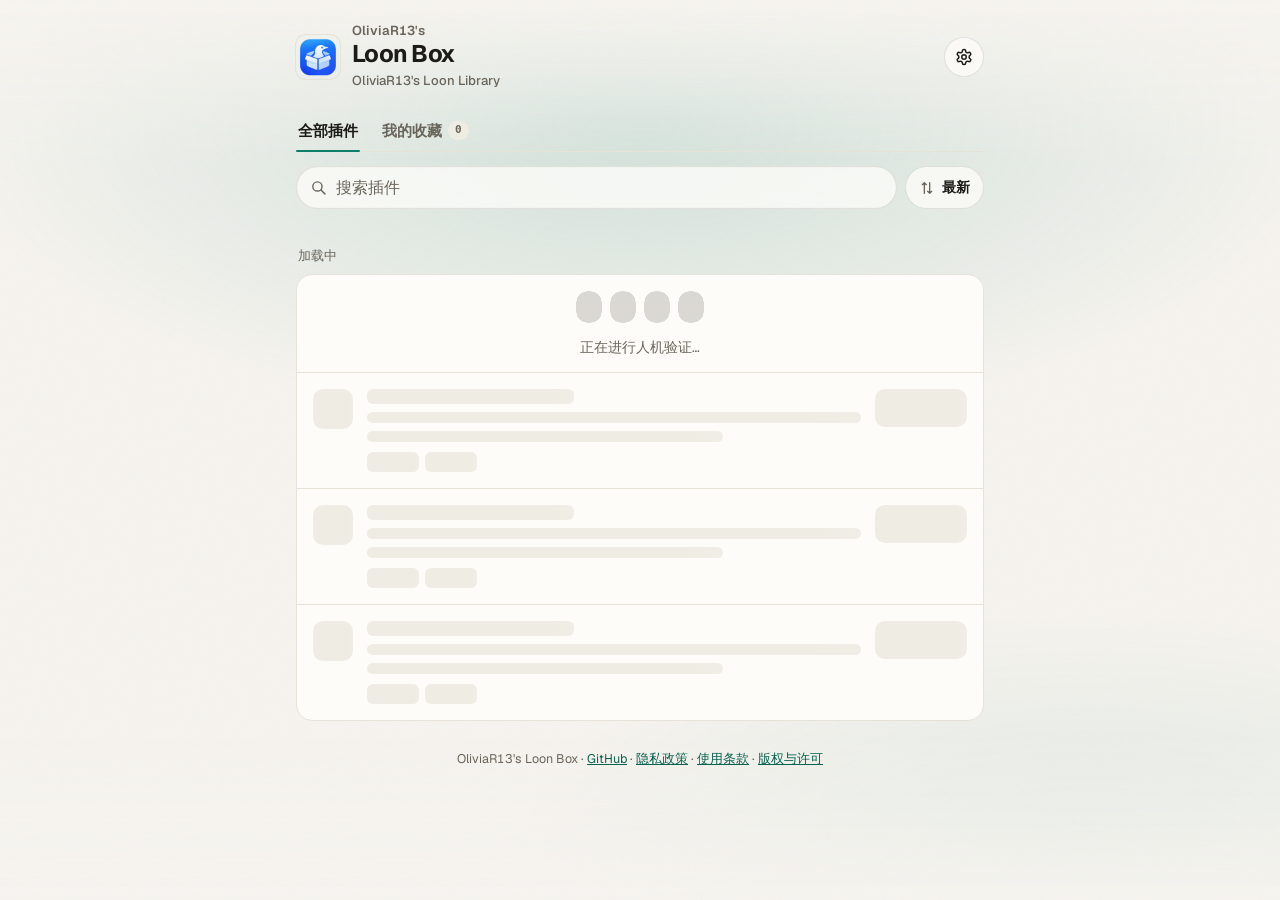
==== box/index.html @ 6369cc08 "Tidy small-print wording under the login rows and in the privacy note" ====
<!doctype html>
<html lang="zh-CN">
<head>
  <meta charset="utf-8">
  <meta name="viewport" content="width=device-width,initial-scale=1,viewport-fit=cover">
  <meta name="color-scheme" content="light dark">
  <meta name="theme-color" content="#f6f7f6" media="(prefers-color-scheme: light)">
  <meta name="theme-color" content="#0f1110" media="(prefers-color-scheme: dark)">
  <meta name="description" content="OliviaR13's Loon Box：浏览、搜索 Loon 插件，并一键安装到 Loon。">
  <link rel="icon" href="./icon.png" type="image/png">
  <link rel="apple-touch-icon" sizes="180x180" href="./apple-touch-icon.png?v=2">
  <meta property="og:type" content="website">
  <meta property="og:title" content="OliviaR13's Loon Box">
  <meta property="og:description" content="浏览、搜索 Loon 插件，并一键安装到 Loon。">
  <title>OliviaR13's Loon Box</title>
  <script>(function(d){var s={};try{s=JSON.parse(localStorage.getItem("myloon_box_settings")||"{}")}catch(e){}
    if(s.theme==="light"||s.theme==="dark")d.dataset.theme=s.theme;
    try{if(s.reduceMotion===true||matchMedia("(prefers-reduced-motion: reduce)").matches)d.setAttribute("data-reduce-motion","")}catch(e){}
    /* 启动页开关只存在本机 localStorage（myloon_box_splash，不在 settings 里，也就不会同步到云端）；没存过 = 开。
       data-splash：on = 正在显示，leaving = 正在退场，done = 已经没了，off = 用户关掉了。没有 JS 时这个属性不存在，启动页也就不会出现 */
    var sp="on";try{if(localStorage.getItem("myloon_box_splash")==="off")sp="off"}catch(e){}d.setAttribute("data-splash",sp)})(document.documentElement)</script>
  <link rel="preload" href="/fonts/Geist-Variable.woff2" as="font" type="font/woff2" crossorigin>
  <link rel="stylesheet" href="./styles/base.css">
  <link rel="stylesheet" href="./styles/toolbar.css">
  <link rel="stylesheet" href="./styles/cards.css">
  <link rel="stylesheet" href="./styles/toast-pull.css">
  <link rel="stylesheet" href="./styles/sheet-settings.css">
  <link rel="stylesheet" href="./styles/detail.css">
  <link rel="stylesheet" href="./styles/tour-splash.css">
  <!-- 不需要人机验证：把 box/js/config.js 里 CONFIG.turnstile.siteKey 设为空字符串，并删除下面这行 -->
  <link rel="preconnect" href="https://challenges.cloudflare.com" crossorigin>
  <script src="https://challenges.cloudflare.com/turnstile/v0/api.js?render=explicit" async defer></script>
</head>
<body>
  <!-- 启动页（Android 风格）：盖住整个页面，清单加载好后退场。样式见 styles/tour-splash.css，控制见 js/tour-splash.js。
       只在 <html data-splash="on"> 时显示；设置里可以关闭（只存本机）。 -->
  <div class="splash" id="splash" role="status" aria-label="正在加载">
    <div class="splash-core">
      <img class="splash-logo" src="./icon.png" alt="" width="88" height="88">
      <p class="splash-text"><span>欢迎来到</span><b>OliviaR13’s Loon Box</b></p>
      <svg class="splash-spin" viewBox="0 0 50 50" width="28" height="28" aria-hidden="true"><circle cx="25" cy="25" r="20" fill="none" stroke-width="4.5" stroke-linecap="round"/></svg>
    </div>
  </div>
  <a class="skip" href="#results">跳到插件列表</a>
  <main class="shell">
    <header class="head">
      <img class="logo" src="./icon.png" alt="" width="44" height="44">
      <div class="head-text">
        <h1><span class="h1-eyebrow">OliviaR13's</span> Loon Box</h1>
        <p>OliviaR13's Loon Library</p>
      </div>
      <button class="btn btn-ghost" id="refreshBtn" type="button" disabled aria-label="刷新清单">刷新</button>
      <button class="head-acct" id="headAcct" type="button" hidden aria-label="账号">
        <img id="headAvatar" alt="" width="32" height="32" referrerpolicy="no-referrer" hidden>
        <span class="head-letter" id="headLetter" hidden></span>
      </button>
      <button class="btn btn-ghost btn-icon" id="settingsBtn" type="button" aria-label="设置" aria-haspopup="dialog">
        <svg width="18" height="18" viewBox="0 0 24 24" fill="none" stroke="currentColor" stroke-width="2" stroke-linecap="round" stroke-linejoin="round" aria-hidden="true"><path d="M12.22 2h-.44a2 2 0 0 0-2 2v.18a2 2 0 0 1-1 1.73l-.43.25a2 2 0 0 1-2 0l-.15-.08a2 2 0 0 0-2.73.73l-.22.38a2 2 0 0 0 .73 2.73l.15.1a2 2 0 0 1 1 1.72v.51a2 2 0 0 1-1 1.74l-.15.09a2 2 0 0 0-.73 2.73l.22.38a2 2 0 0 0 2.73.73l.15-.08a2 2 0 0 1 2 0l.43.25a2 2 0 0 1 1 1.73V20a2 2 0 0 0 2 2h.44a2 2 0 0 0 2-2v-.18a2 2 0 0 1 1-1.73l.43-.25a2 2 0 0 1 2 0l.15.08a2 2 0 0 0 2.73-.73l.22-.39a2 2 0 0 0-.73-2.73l-.15-.08a2 2 0 0 1-1-1.74v-.5a2 2 0 0 1 1-1.74l.15-.09a2 2 0 0 0 .73-2.73l-.22-.38a2 2 0 0 0-2.73-.73l-.15.08a2 2 0 0 1-2 0l-.43-.25a2 2 0 0 1-1-1.73V4a2 2 0 0 0-2-2z"/><circle cx="12" cy="12" r="3"/></svg>
      </button>
    </header>

    <!-- 吸顶栏：页签、搜索 / 排序、分类筛选一起固定在屏幕顶部，见 styles/toolbar.css 和 js/search-sort.js -->
    <div class="dock" id="dock">
    <!-- 吸顶栏的渐进模糊：8 层叠起来的毛玻璃，每层的蒙版不同，越往下越少、越轻 -->
    <div class="dock-blur" aria-hidden="true"><i></i><i></i><i></i><i></i><i></i><i></i><i></i><i></i></div>
    <div class="tabs" id="tabs" role="group" aria-label="切换视图">
      <button class="tab" type="button" data-view="all" aria-pressed="true">全部插件</button>
      <button class="tab" type="button" data-view="fav" aria-pressed="false">我的收藏<small id="favCount">0</small></button>
    </div>

    <div class="toolbar">
      <div class="search ap" id="searchBox" role="search">
        <svg class="search-lens" width="17" height="17" viewBox="0 0 24 24" fill="none" stroke="currentColor" stroke-width="2" stroke-linecap="round" aria-hidden="true"><circle cx="10.5" cy="10.5" r="6.5"/><path d="M15.5 15.5L21 21"/></svg>
        <div class="search-field" id="searchField">
          <input id="searchInput" type="text" enterkeyhint="search" autocomplete="off" autocapitalize="off" spellcheck="false" placeholder="搜索插件" aria-label="搜索插件">
        </div>
        <button class="search-clear" id="searchClear" type="button" hidden aria-label="清除搜索"><svg width="16" height="16" viewBox="0 0 24 24" fill="none" stroke="currentColor" stroke-width="2.4" stroke-linecap="round" aria-hidden="true"><path d="M6 6l12 12M18 6L6 18"/></svg></button>
        <button class="search-go" id="searchGo" type="button">搜索</button>
      </div>
      <div class="sortwrap" id="sortBox"></div>
    </div>
    <div class="filters" id="filters" role="group" aria-label="按分类筛选"></div>
    </div>

    <p class="meta"><span id="countText">请完成人机验证以加载插件列表</span><span id="updatedText"></span></p>
    <section id="results" class="list" aria-live="polite" aria-busy="false"></section>

    <noscript>
      <p class="notice">插件清单需要 JavaScript。也可以直接打开
        <a href="https://github.com/OliviaR13/MyLoon/tree/main/plugin">GitHub 的 plugin 目录</a>复制 raw 链接到 Loon。</p>
    </noscript>

    <footer class="foot">OliviaR13's Loon Box · <a href="https://github.com/OliviaR13/MyLoon">GitHub</a> · <a href="./privacy.html">隐私政策</a> · <a href="./terms.html">使用条款</a> · <a href="https://github.com/OliviaR13/MyLoon/blob/main/LICENSE">版权与许可</a></footer>
  </main>

  <dialog class="sheet" id="settings" aria-labelledby="settingsTitle">
    <div class="sheet-head">
      <div class="sheet-nav">
        <button class="btn btn-ghost btn-icon" id="settingsClose" type="button" aria-label="返回">
          <svg width="18" height="18" viewBox="0 0 24 24" fill="none" stroke="currentColor" stroke-width="2" stroke-linecap="round" stroke-linejoin="round" aria-hidden="true"><path d="M15 5l-7 7 7 7"/></svg>
        </button>
        <button class="btn btn-ghost btn-icon" id="settingsFull" type="button" aria-label="全屏显示" aria-pressed="false">
          <svg class="ico-expand" width="18" height="18" viewBox="0 0 24 24" fill="none" stroke="currentColor" stroke-width="2" stroke-linecap="round" stroke-linejoin="round" aria-hidden="true"><path d="M14 4h6v6M10 20H4v-6M20 4l-7 7M4 20l7-7"/></svg>
          <svg class="ico-shrink" width="18" height="18" viewBox="0 0 24 24" fill="none" stroke="currentColor" stroke-width="2" stroke-linecap="round" stroke-linejoin="round" aria-hidden="true"><path d="M20 10h-6V4M4 14h6v6M14 10l7-7M3 21l7-7"/></svg>
        </button>
      </div>
      <h2 id="settingsTitle" tabindex="-1" autofocus>设置</h2>
    </div>
    <div class="sheet-body">
      <div class="sheet-cols">
      <h3 class="group-title">账号</h3>
      <div class="group">
        <div class="row" id="loginRow">
          <span class="row-text"><span>GitHub</span><span class="sub" id="loginSub">用 GitHub 账号登录</span></span>
          <a class="btn btn-login" id="loginBtn" href="/api/auth/login"><svg class="b-ico" viewBox="0 0 16 16" width="16" height="16" aria-hidden="true"><path fill="currentColor" d="M8 0C3.58 0 0 3.58 0 8c0 3.54 2.29 6.53 5.47 7.59.4.07.55-.17.55-.38 0-.19-.01-.82-.01-1.49-2.01.37-2.53-.49-2.69-.94-.09-.23-.48-.94-.82-1.13-.28-.15-.68-.52-.01-.53.63-.01 1.08.58 1.23.82.72 1.21 1.87.87 2.33.66.07-.52.28-.87.51-1.07-1.78-.2-3.64-.89-3.64-3.95 0-.87.31-1.59.82-2.15-.08-.2-.36-1.02.08-2.12 0 0 .67-.21 2.2.82.64-.18 1.32-.27 2-.27.68 0 1.36.09 2 .27 1.53-1.04 2.2-.82 2.2-.82.44 1.1.16 1.92.08 2.12.51.56.82 1.27.82 2.15 0 3.07-1.87 3.75-3.65 3.95.29.25.54.73.54 1.48 0 1.07-.01 1.93-.01 2.2 0 .21.15.46.55.38A8.013 8.013 0 0016 8c0-4.42-3.58-8-8-8z"/></svg><span>GitHub 登录</span></a>
        </div>
        <div class="row" id="googleRow">
          <span class="row-text"><span>Google</span><span class="sub" id="googleSub">正在检查是否可用…</span></span>
          <button class="btn btn-login" id="googleBtn" type="button" disabled>
            <svg class="g-logo b-ico" viewBox="0 0 48 48" width="16" height="16" aria-hidden="true"><path fill="#FFC107" d="M43.6 20.5H42V20H24v8h11.3C33.7 32.7 29.3 36 24 36c-6.6 0-12-5.4-12-12s5.4-12 12-12c3.1 0 5.8 1.2 8 3.1l5.7-5.7C34.2 6.1 29.4 4 24 4 12.9 4 4 12.9 4 24s8.9 20 20 20 20-8.9 20-20c0-1.2-.1-2.3-.4-3.5z"/><path fill="#FF3D00" d="M6.3 14.7l6.6 4.8C14.7 16 19 12 24 12c3.1 0 5.8 1.2 8 3.1l5.7-5.7C34.2 6.1 29.4 4 24 4 16.3 4 9.6 8.3 6.3 14.7z"/><path fill="#4CAF50" d="M24 44c5.2 0 10-2 13.6-5.2l-6.3-5.3C29.2 35.1 26.7 36 24 36c-5.3 0-9.7-3.3-11.3-8l-6.5 5C9.5 39.6 16.2 44 24 44z"/><path fill="#1976D2" d="M43.6 20.5H42V20H24v8h11.3c-1.1 3.2-3.5 5.7-6.7 7.1l6.3 5.3C37.4 41.2 44 36 44 24c0-1.2-.1-2.3-.4-3.5z"/></svg>
            <span>Google 登录</span>
          </button>
        </div>
        <div class="row" id="passkeyRow">
          <label class="row-text" for="passkeyName"><span>通行密钥</span><span class="sub" id="passkeySub">正在检查是否可用…</span><input class="passkey-input" id="passkeyName" autocomplete="username webauthn" placeholder="点此选择已保存的通行密钥" aria-label="通行密钥"></label>
          <button class="btn btn-login" id="passkeyBtn" type="button" disabled><svg class="b-ico" viewBox="0 0 24 24" width="16" height="16" fill="none" stroke="currentColor" stroke-width="2" stroke-linecap="round" stroke-linejoin="round" aria-hidden="true"><circle cx="8" cy="15" r="4"/><path d="M10.85 12.15L19 4M18 5l3 3M15 8l2 2"/></svg><span>通行密钥登录</span></button>
        </div>
        <div class="row" id="accountRow" hidden>
          <span class="acct"><img id="acctAvatar" alt="" width="26" height="26" referrerpolicy="no-referrer" hidden><span class="acct-letter" id="acctLetter" hidden></span><span class="acct-id"><span id="acctName"></span><span class="sub" id="acctMeta" hidden></span></span></span>
          <!-- 退出登录的内联确认：第一次点按钮变成「确认退出」、左边展开「取消」，见 js/account.js 与 styles/sheet-settings.css -->
          <span class="confirm" id="logoutConfirm">
            <button class="btn btn-ghost confirm-cancel" id="logoutCancel" type="button" tabindex="-1" aria-hidden="true">取消</button>
            <button class="btn btn-ghost" id="logoutBtn" type="button">退出登录</button>
          </span>
        </div>
      </div>
      <p class="group-foot" id="loginFoot">登录后，收藏和设置可在多台设备间同步。</p>

      <div id="accountManage" hidden>
        <h3 class="group-title">账号管理</h3>
        <div class="group">
          <div class="row">
            <span class="row-text"><span>GitHub</span><span class="sub" id="linkGithubSub">正在读取…</span></span>
            <button class="btn btn-ghost" id="linkGithubBtn" type="button" disabled>绑定</button>
          </div>
          <div class="row">
            <span class="row-text"><span>Google</span><span class="sub" id="linkGoogleSub">正在读取…</span></span>
            <button class="btn btn-ghost" id="linkGoogleBtn" type="button" disabled>绑定</button>
          </div>
          <div id="passkeyList"></div>
          <div class="row">
            <span class="row-text"><span>添加通行密钥</span><span class="sub" id="passkeyAddSub">用这台设备的指纹、面容或锁屏密码登录这个账号</span></span>
            <button class="btn btn-ghost" id="passkeyAdd" type="button">添加</button>
          </div>
        </div>
        <p class="group-foot" id="accountManageFoot">绑定后，可以用其中任意一种方式登录同一个账号，收藏和设置保持不变。已被其他账号绑定的登录方式不会自动合并，转移前会请你确认。至少保留一种登录方式。</p>
      </div>

      <div id="syncSection" hidden>
        <h3 class="group-title">云端同步</h3>
        <div class="group">
          <div class="row" id="syncRow">
            <span class="row-text"><span>自动同步</span><span class="sub" id="syncState">-</span></span>
            <button class="switch" id="syncMasterSwitch" type="button" role="switch" aria-label="自动同步总开关"></button>
          </div>
          <div class="row" id="syncFavsRow">
            <span class="row-text"><span>收藏</span><span class="sub">每个插件单独合并，以最近一次操作为准</span></span>
            <span class="muted" id="syncFavsState">始终同步</span>
          </div>
          <div class="row" id="syncLookRow">
            <span class="row-text"><span>外观</span><span class="sub">主题、减少动画</span></span>
            <button class="switch" id="syncLookSwitch" type="button" role="switch" aria-label="同步外观"></button>
          </div>
          <div class="row" id="syncCardsRow">
            <span class="row-text"><span>插件卡片</span><span class="sub">显示项、紧凑模式、收藏置顶、排序</span></span>
            <button class="switch" id="syncCardsSwitch" type="button" role="switch" aria-label="同步插件卡片设置"></button>
          </div>
          <div class="row" id="syncPanelRow">
            <span class="row-text"><span>设置页偏好</span><span class="sub">默认是否全屏</span></span>
            <button class="switch" id="syncPanelSwitch" type="button" role="switch" aria-label="同步设置页偏好"></button>
          </div>
          <div class="row" id="syncNowRow" hidden>
            <span class="row-text"><span>立即同步</span><span class="sub">合并云端和这台设备的最新改动</span></span>
            <button class="btn btn-ghost" id="syncNowBtn" type="button">同步</button>
          </div>
        </div>
        <p class="group-foot" id="syncFoot"></p>
      </div>

      <h3 class="group-title">外观</h3>
      <div class="group">
        <div class="theme-tiles" role="group" aria-label="主题">
          <button type="button" class="tile" data-theme-opt="system"><span class="tile-prev prev-auto" aria-hidden="true"><i></i><i></i><i></i></span><span class="tile-label">跟随系统</span></button>
          <button type="button" class="tile" data-theme-opt="light"><span class="tile-prev prev-light" aria-hidden="true"><i></i><i></i><i></i></span><span class="tile-label">浅色</span></button>
          <button type="button" class="tile" data-theme-opt="dark"><span class="tile-prev prev-dark" aria-hidden="true"><i></i><i></i><i></i></span><span class="tile-label">深色</span></button>
        </div>
        <p class="tiles-note">「跟随系统」会随设备的深色模式自动切换</p>
        <div class="row"><span class="row-text"><span>设置页默认全屏</span><span class="sub">打开设置页时直接全屏显示</span></span><button class="switch" type="button" role="switch" data-switch="fullDefault" aria-label="设置页默认全屏"></button></div>
        <div class="row" id="fullColsRow" hidden><span class="row-text"><span>全屏布局</span><span class="sub">设置页全屏时的内容排版。仅保存在本设备，不同步到云端</span></span>
          <span class="opt2" id="fullColsOpt" role="group" aria-label="设置页全屏布局" data-mode="1"><button type="button" data-cols-opt="1" aria-pressed="true">单列</button><button type="button" data-cols-opt="2" aria-pressed="false">双列</button></span></div>
        <div class="row"><span class="row-text"><span>启动页</span><span class="sub">打开页面时先显示欢迎画面，加载好后淡出。仅保存在本设备，不同步到云端，下次打开生效</span></span><button class="switch" type="button" role="switch" id="splashSwitch" data-local-switch="splash" aria-label="启动页"></button></div>
      </div>

      <h3 class="group-title">插件卡片</h3>
      <div class="group">
        <div class="row"><span class="row-text"><span>显示描述</span><span class="sub">卡片里的插件简介</span></span><button class="switch" type="button" role="switch" data-switch="showDesc" aria-label="显示描述"></button></div>
        <div class="row"><span class="row-text"><span>显示版本号</span><span class="sub">名称旁边的版本标签</span></span><button class="switch" type="button" role="switch" data-switch="showVer" aria-label="显示版本号"></button></div>
        <div class="row"><span class="row-text"><span>显示分类标签</span><span class="sub">卡片底部的分类和标签</span></span><button class="switch" type="button" role="switch" data-switch="showCat" aria-label="显示分类标签"></button></div>
        <div class="row"><span class="row-text"><span>紧凑模式</span><span class="sub">缩小间距，一屏显示更多插件</span></span><button class="switch" type="button" role="switch" data-switch="compact" aria-label="紧凑模式"></button></div>
        <div class="row"><span class="row-text"><span>收藏置顶</span><span class="sub">已收藏的插件排在最前面</span></span><button class="switch" type="button" role="switch" data-switch="pinFavs" aria-label="收藏置顶"></button></div>
      </div>

      <h3 class="group-title">辅助功能</h3>
      <div class="group">
        <div class="row"><span class="row-text"><span>减少动画</span><span class="sub" id="reduceMotionSub">关闭过渡和入场动画。系统已开启「减少动态效果」时自动生效</span></span><button class="switch" type="button" role="switch" data-switch="reduceMotion" aria-label="减少动画"></button></div>
      </div>

      <h3 class="group-title">数据</h3>
      <div class="group">
        <button class="row row-btn" id="copyFavsBtn" type="button">
          <span class="row-text"><span>复制收藏的插件链接</span><span class="sub">每行一个，可以直接粘贴到 Loon</span></span><i class="row-chev"></i>
        </button>
        <button class="row row-btn row-danger" id="clearBtn" type="button">
          <span class="row-text"><span>恢复默认设置</span><span class="sub">外观与显示回到默认值，开启同步时云端也一并恢复</span></span>
        </button>
        <div class="row row-confirm" id="clearConfirm" hidden>
          <span class="muted">已恢复默认设置</span>
          <span class="row-actions"><button class="btn btn-ghost" id="clearUndo" type="button">撤销</button></span>
          <i class="row-fuse" id="clearFuse" aria-hidden="true"></i>
        </div>
      </div>

      <h3 class="group-title">关于</h3>
      <div class="group">
        <div class="about-card">
          <img src="./icon.png" alt="" width="48" height="48">
          <span class="row-text"><strong>OliviaR13's Loon Box</strong><span class="sub">Loon 插件目录，支持检索、收藏与一键安装</span></span>
        </div>
        <div class="row"><span>插件数量</span><span class="muted" id="aboutCount">-</span></div>
        <div class="row"><span class="row-text"><span>清单更新</span><span class="sub" id="aboutAgo" hidden></span></span><span class="muted" id="aboutDate">-</span></div>
        <button class="row row-btn" id="tourBtn" type="button">
          <span class="row-text"><span>新手引导</span><span class="sub">回顾搜索、安装、收藏与同步的使用方法</span></span><i class="row-chev"></i>
        </button>
        <a class="row row-btn" href="https://github.com/OliviaR13/MyLoon" target="_blank" rel="noreferrer">
          <span class="row-text"><span>GitHub</span><span class="sub">源码与更新记录</span></span><span class="row-end"><span class="muted">OliviaR13/MyLoon</span><i class="row-chev"></i></span>
        </a>
        <a class="row row-btn" href="https://github.com/OliviaR13/MyLoon/blob/main/LICENSE" target="_blank" rel="noreferrer">
          <span class="row-text"><span>许可</span><span class="sub">版权所有 © 2026 soobsessed</span></span><span class="row-end"><span class="muted">保留所有权利</span><i class="row-chev"></i></span>
        </a>
      </div>
      <h3 class="group-title privacy-title">隐私说明</h3>
      <p class="group-foot privacy">MyLoon 不接入网站统计分析，不追踪用户行为，也不主动收集浏览记录等个人信息。</p>
      <p class="group-foot privacy">未登录时，收藏与设置仅保存在当前浏览器中。GitHub 登录只读取公开用户名和头像，Google 登录只读取姓名、头像和已验证的邮箱，用来显示登录状态；两者都不申请其他权限，也不保存访问令牌。通行密钥只在服务器保存公钥和签名计数器，不保存生物特征。同一个账号可以绑定多种登录方式，绑定关系保存在站点的云端存储中。</p>
      <p class="group-foot privacy">登录后，收藏及已启用同步的偏好设置将与账号 ID 关联并保存至云端，用于跨设备同步。</p>
      <p class="group-foot privacy">人机验证由 Cloudflare Turnstile 提供。</p>
      <p class="group-foot privacy"><a href="./privacy.html">完整隐私政策</a> · <a href="./terms.html">使用条款</a></p>
      </div>
    </div>
  </dialog>

  <!-- 插件详情全屏页（由 js/detail.js 按 manifest.json 的字段动态填充） -->
  <dialog class="sheet full detail" id="detail" aria-labelledby="detailName">
    <div class="sheet-head">
      <div class="sheet-nav">
        <button class="btn btn-ghost btn-icon" id="detailClose" type="button" aria-label="返回">
          <svg width="18" height="18" viewBox="0 0 24 24" fill="none" stroke="currentColor" stroke-width="2" stroke-linecap="round" stroke-linejoin="round" aria-hidden="true"><path d="M15 5l-7 7 7 7"/></svg>
        </button>
      </div>
      <p class="d-title" id="detailTitle" aria-hidden="true"></p>
      <div class="detail-fav" id="detailFav"></div>
    </div>
    <div class="sheet-body" id="detailBody">
      <div class="d-top">
        <img class="d-icon" id="detailIcon" alt="" width="56" height="56" hidden>
        <span class="d-icon d-letter" id="detailLetter" aria-hidden="true" hidden></span>
        <div class="d-id">
          <h2 id="detailName" tabindex="-1" autofocus></h2>
          <p class="d-sub" id="detailSub"></p>
          <div class="d-chips" id="detailChips"></div>
        </div>
      </div>
      <div class="d-meta" id="detailMeta" hidden></div>
      <h3 class="group-title">插件介绍</h3>
      <div class="d-intro" id="detailIntro"></div>
      <h3 class="group-title">安装前须知</h3>
      <ul class="d-notes" id="detailNotes"></ul>
      <details class="d-fold" id="detailFold">
        <summary class="group-title">遇到问题时<svg width="16" height="16" viewBox="0 0 24 24" fill="none" stroke="currentColor" stroke-width="2" stroke-linecap="round" stroke-linejoin="round" aria-hidden="true"><path d="M6 9l6 6 6-6"/></svg></summary>
        <ul class="d-notes d-trouble" id="detailTrouble"></ul>
      </details>
      <h3 class="group-title">配置与标签</h3>
      <div class="group" id="detailInfo"></div>
    </div>
    <div class="detail-actions">
      <a class="btn btn-ghost" id="detailSource" href="#" target="_blank" rel="noreferrer">查看源码</a>
      <button class="btn btn-primary" id="detailInstall" type="button">安装到 Loon</button>
    </div>
  </dialog>

  <!-- 新手引导四步向导（由 js/tour-splash.js 的 TOUR_STEPS 生成） -->
  <dialog class="tour" id="tour" aria-label="新手引导">
    <div class="tour-card">
      <div class="tour-stage" id="tourStage"></div>
      <!-- 一行：步骤播放器（点圆点、播放键；也可左右滑动、方向键）+ 右边的「跳过」，最后一步换成「开始使用」。页码只给读屏软件 -->
      <div class="tour-progress">
        <span class="tour-dots" id="tourDots"></span>
        <span class="tour-count sr-only" id="tourCount" aria-live="polite"></span>
        <button class="tour-skip" id="tourSkip" type="button">跳过</button>
        <button class="btn btn-primary" id="tourNext" type="button" hidden>开始使用</button>
      </div>
    </div>
  </dialog>

  <dialog class="conflict-dialog" id="conflictDialog" aria-labelledby="conflictTitle">
    <div class="conflict-card">
      <h2 id="conflictTitle">这个登录方式属于另一个账号</h2>
      <p id="conflictText"></p>
      <div class="conflict-actions">
        <button class="btn btn-ghost" id="conflictCancel" type="button">取消</button>
        <button class="btn btn-danger" id="conflictConfirm" type="button">注销并绑定</button>
      </div>
    </div>
  </dialog>

  <div class="toast" id="toast" role="status" aria-live="polite" popover="manual"><div class="toast-in"><span class="toast-msg"></span><button class="toast-act" type="button" hidden></button></div></div>

  <template id="rowTpl">
    <article class="card">
      <img class="card-icon" alt="" loading="lazy" width="44" height="44">
      <div class="card-body">
        <div class="card-title"><div class="card-name"><h2></h2> <span class="chip chip-ver"></span></div></div>
        <p class="card-desc" data-open="false"></p>
        <button class="more" type="button" aria-expanded="false" hidden>展开</button>
        <div class="tags"></div>
      </div>
      <div class="card-actions">
        <button class="btn btn-primary act-install" type="button">安装</button>
        <button class="btn btn-ghost act-copy" type="button">复制链接</button>
      </div>
    </article>
  </template>

  <script type="module" src="./app.js"></script>
</body>
</html>
---- box/styles/base.css ----
/* ==========================================================================
   基础样式（Base）：字体声明、设计变量、深浅色主题、全局重置、页头与基础控件
   ========================================================================== */

@font-face{
  font-family:"Geist Sans";
  src:url("/fonts/Geist-Variable.woff2") format("woff2");
  font-style:normal;
  font-weight:100 900;
  font-display:swap;
}
/* OliviaR13's Loon Box
   设计取向：克制的工具型列表（低变化、低密度动效、中等信息密度）。
   中性底色 + 单一强调色；行与行之间用细线分隔，不做一张张独立卡片。 */
:root{
  /* 暖调纸张色中性色 + 单一强调色；不用纯白纯黑 */
  --bg:#f6f4ef;--card:#fdfcf9;--hover:#faf8f3;--text:#1d1b17;--muted:#6a655a;--line:#e6e2d8;--chip:#efece4;
  --accent:#0f7f69;--accent-text:#0a6250;--accent-ink:#f7fbf9;--shadow:40 30 10;
  --glow:color-mix(in srgb,var(--accent) 16%,transparent);
  /* 圆角体系：容器 / 控件 / 标签 */
  --r-lg:16px;--r-md:10px;--r-sm:6px;
  /* 弹性缓动（轻微回弹），用于按压、箭头和开关 */
  --spring:cubic-bezier(.34,1.4,.64,1);--ease:cubic-bezier(.2,.8,.2,1);
  /* z-index 层级 */
  --z-grain:1;--z-toast:10;
  --font:"Geist Sans",-apple-system,BlinkMacSystemFont,"SF Pro Text","PingFang SC","Noto Sans SC","Segoe UI",sans-serif;
  --mono:ui-monospace,"SF Mono","JetBrains Mono",Menlo,Consolas,monospace;
}
/* 深色：跟随系统（除非用户强制浅色），或用户强制深色 */
@media (prefers-color-scheme:dark){
  :root:not([data-theme="light"]){--bg:#12110f;--card:#191815;--hover:#1e1d19;--text:#efece5;--muted:#a39e92;--line:#2b2924;--chip:#23211d;--accent:#3fcfa6;--accent-text:#3fcfa6;--accent-ink:#04140e;--shadow:0 0 0;
    --glow:color-mix(in srgb,var(--accent) 14%,transparent)}
}
:root[data-theme="dark"]{--bg:#12110f;--card:#191815;--hover:#1e1d19;--text:#efece5;--muted:#a39e92;--line:#2b2924;--chip:#23211d;--accent:#3fcfa6;--accent-text:#3fcfa6;--accent-ink:#04140e;--shadow:0 0 0;
    --glow:color-mix(in srgb,var(--accent) 14%,transparent)}
:root[data-theme="light"]{color-scheme:light}
:root[data-theme="dark"]{color-scheme:dark}

/* Apple 官网式磨砂材质（apple.com 顶栏 / iOS 导航栏的做法）：底色约 80% 不透明 + backdrop-filter: saturate(180%) blur(20px) + 一条发丝线。
   取自 GitHub 上的 Konsta UI（konstaui/konsta，MIT）iOS 主题的 translucent 规则，纯 CSS，没有脚本、没有折射。
   --ap-bg 带磨砂的控件底色；--ap-filter 模糊 + 饱和度；--ap-line 发丝线（深色主题改成白色的）。 */
:root{
  --ap-bg:color-mix(in srgb,var(--card) 80%,transparent);
  --ap-filter:saturate(180%) blur(20px);
  --ap-line:rgb(0 0 0 / .1);
}
@media (prefers-color-scheme:dark){
  :root:not([data-theme="light"]){--ap-line:rgb(255 255 255 / .14)}
}
:root[data-theme="dark"]{--ap-line:rgb(255 255 255 / .14)}

*{box-sizing:border-box}
html{-webkit-text-size-adjust:100%;scroll-behavior:smooth;-webkit-tap-highlight-color:transparent}
/* 顶部 96px 渐变回底色：避免状态栏区域（纯底色）和光晕之间出现一条硬边 */
body{margin:0;background:var(--bg);color:var(--text);font:15px/1.55 var(--font);-webkit-font-smoothing:antialiased;font-variant-numeric:tabular-nums}
/* 背景光晕：固定在视口里，不随列表滚动；顶部和底部各 18% 渐变回底色，和状态栏、底部工具栏衔接 */
body::after{content:"";position:fixed;inset:0;z-index:0;pointer-events:none;
  background:
    linear-gradient(var(--bg) 0,transparent 18%,transparent 82%,var(--bg) 100%),
    radial-gradient(75% 46% at 50% 14%,var(--glow),transparent 72%),
    radial-gradient(65% 40% at 85% 96%,color-mix(in srgb,var(--glow) 55%,transparent),transparent 70%)}
body::before{content:"";position:fixed;inset:0;z-index:var(--z-grain);pointer-events:none;opacity:.05;
  background-image:url("data:image/svg+xml,%3Csvg xmlns='http://www.w3.org/2000/svg' width='160' height='160'%3E%3Cfilter id='n'%3E%3CfeTurbulence type='fractalNoise' baseFrequency='.8' numOctaves='2' stitchTiles='stitch'/%3E%3C/filter%3E%3Crect width='100%25' height='100%25' filter='url(%23n)'/%3E%3C/svg%3E")}
.shell{position:relative;z-index:2;max-width:720px;margin:0 auto;padding:calc(24px + env(safe-area-inset-top)) 16px calc(36px + env(safe-area-inset-bottom))}
h1,h2,p{margin:0}
a{color:var(--accent-text)}
:where(.btn,.chip-filter,.more,.sort-btn,input):focus-visible{outline:2px solid var(--accent);outline-offset:2px}
/* 触屏：去掉 iOS 点按时出现的灰色矩形，改用自己的按下反馈 */
button,a,.tab,.tile,.row-btn,.chip-filter,.star{-webkit-touch-callout:none;-webkit-user-select:none;user-select:none}

/* 头部 */
.head{display:flex;align-items:center;gap:12px;margin-bottom:20px}
.logo{border-radius:var(--r-md);flex:none;box-shadow:0 0 0 1px var(--line)}
.head-text{flex:1;min-width:0}
.head h1{font-size:24px;line-height:1.05;font-weight:700;letter-spacing:-.03em}
.h1-eyebrow{display:block;font-size:13px;font-weight:600;letter-spacing:0;color:var(--muted);margin-bottom:3px}
.head p{color:var(--muted);font-size:13px;font-weight:500;margin-top:5px;line-break:strict;text-wrap:balance}
@supports (word-break:auto-phrase){.head p{word-break:auto-phrase}}
/* 主页不再显示刷新按钮，改用下拉刷新（js/pull.js）。元素保留在 DOM 里：manifest.js / pull.js 把它的 disabled 当作「正在加载」的状态标记，删掉会报错 */
#refreshBtn{display:none}

/* 按钮 */
.btn{font:inherit;font-size:14px;font-weight:600;border:1px solid var(--line);background:var(--card);color:var(--text);border-radius:var(--r-md);
  padding:8px 14px;cursor:pointer;text-decoration:none;white-space:nowrap;line-height:1.2;
  transition:background-color .15s,border-color .15s,filter .15s,transform .35s var(--spring)}
.btn:active:not(:disabled){transform:scale(.97)}
.btn:disabled{opacity:.5;cursor:default}
.btn-primary{background:var(--accent);border-color:transparent;color:var(--accent-ink);
  box-shadow:0 6px 14px color-mix(in srgb,var(--accent) 26%,transparent)}
.btn-ghost{background:transparent}
/* 页头的「刷新」「设置」：玻璃（只有材质，没有 backdrop 折射——它们下面是页面底色，没有可折射的内容） */
.head .btn{background:var(--ap-bg);border-color:var(--ap-line);-webkit-backdrop-filter:var(--ap-filter);backdrop-filter:var(--ap-filter)}
@media (hover:hover){.head .btn-ghost:hover:not(:disabled){background:color-mix(in srgb,var(--card) 72%,transparent)}}
.btn-icon{display:grid;place-items:center;width:40px;height:40px;padding:0;flex:none;border-radius:50%}
/* 三个登录按钮（GitHub / Google / 通行密钥）共用：同样的底色、描边、宽度，图标 + 文字 */
.btn-login{display:inline-flex;align-items:center;justify-content:center;gap:8px;flex:none;min-width:140px;background:var(--card);text-decoration:none}
.btn-login .b-ico{flex:none;display:block}
/* 已登录时页头的头像：点一下打开设置里的账号 */
.head-acct{flex:none;display:grid;place-items:center;width:40px;height:40px;padding:0;border:1px solid var(--ap-line);border-radius:50%;background:var(--ap-bg);color:var(--text);cursor:pointer;-webkit-backdrop-filter:var(--ap-filter);backdrop-filter:var(--ap-filter)}
.head-acct[hidden]{display:none}
.head-acct img{width:32px;height:32px;border-radius:50%;object-fit:cover;display:block}
.head-acct img[hidden]{display:none}
.head-letter{display:grid;place-items:center;width:32px;height:32px;border-radius:50%;background:var(--chip);font-size:13px;font-weight:700;line-height:1}
.head-letter[hidden]{display:none}

/* 按钮自己当确认（借自 Bencho Notify）：两段文字叠在同一格，按钮大小不变；确认态时旧文字向上滑走、新文字从下面滑进来，按钮填色 */
.btn.swap{display:inline-grid;grid-template-areas:"s";align-items:center;justify-items:center;overflow:hidden}
.btn.swap>.lbl{grid-area:s;display:inline-flex;align-items:center;gap:5px;transition:transform .34s var(--ease),opacity .2s}
.btn.swap>.lbl-alt{transform:translateY(70%);opacity:0}
.btn.swap[data-done]>.lbl:not(.lbl-alt){transform:translateY(-70%);opacity:0}
.btn.swap[data-done]>.lbl-alt{transform:none;opacity:1;transition-delay:.04s}
.btn.swap .lbl svg{width:14px;height:14px;fill:none;stroke:currentColor;stroke-width:2.4;stroke-linecap:round;stroke-linejoin:round}
.btn-ghost.swap[data-done]{background:var(--accent);border-color:var(--accent);color:var(--accent-ink)}
.btn-primary.swap[data-done]{filter:brightness(1.12)}

@media (hover:hover){
  .btn-ghost:hover:not(:disabled){background:var(--chip)}
  .btn-primary:hover{filter:brightness(1.08)}
}

/* 数字滚动（借自 Bencho Like）：每位数字一个固定高度的格子，滚动时新旧两个数字上下错开。
   高度取行高（1lh），所以格子不会改变所在那一行的高度；tabular-nums 让每位数字等宽，滚动时宽度不抖 */
.odo{display:inline-block;position:relative;overflow:hidden;height:1.5em;height:1lh;vertical-align:top;font-variant-numeric:tabular-nums}
.odo-cur{display:block}
.odo-old{position:absolute;left:0;top:0;display:block}
.sr-only{position:absolute;width:1px;height:1px;margin:-1px;padding:0;overflow:hidden;clip:rect(0,0,0,0);white-space:nowrap;border:0}

/* 跳转链接、空状态提示与页脚 */
.skip{position:absolute;left:12px;top:-48px;z-index:var(--z-toast);padding:8px 12px;border-radius:var(--r-md);background:var(--text);color:var(--bg);
  font-size:13px;text-decoration:none;transition:top .2s var(--ease)}
.skip:focus{top:calc(8px + env(safe-area-inset-top))}
.notice{padding:28px 18px;text-align:center;color:var(--muted)}
.notice h2{color:var(--text);font-size:16px;margin-bottom:4px}
.notice .btn{margin-top:12px}
.foot{text-align:center;color:var(--muted);font-size:12.5px;margin-top:28px}
---- box/styles/toolbar.css ----
/* ==========================================================================
   工具栏与导航（Toolbar & Dock）：吸顶毛玻璃栏、顶层页签、搜索框、排序菜单与分类筛选
   ========================================================================== */

/* 顶层页签：全部插件 / 我的收藏
   用下划线标记选中页，和下方分类 chip 的填充样式区分开，两套控件不会看起来一样 */
.tabs{position:relative;display:flex;gap:20px;border-bottom:1px solid var(--line);margin-bottom:14px}
.tab{font:inherit;font-size:15px;font-weight:600;color:var(--muted);background:none;border:0;
  border-bottom:2px solid transparent;margin-bottom:-1px;padding:8px 2px;cursor:pointer;
  display:inline-flex;align-items:center;gap:6px;
  transition:color .2s,border-color .2s}
.tab[aria-pressed="true"]{color:var(--text);border-bottom-color:var(--accent)}
.tab small{font-family:var(--mono);font-size:11px;font-weight:600;color:var(--muted);
  background:var(--chip);border-radius:999px;padding:1px 7px;line-height:1.5}
.tab[aria-pressed="true"] small{background:color-mix(in srgb,var(--accent) 16%,transparent);color:var(--accent-text)}
.tab:focus-visible{outline:2px solid var(--accent);outline-offset:2px}
@media (hover:hover){.tab:hover{color:var(--text)}}

/* 页签指示器：一条下划线，切换时两段式移动（借自 Bencho Icon bar）。
   前进方向的那一端先走（快），后面那一端稍晚带回弹地追上（慢）。 */
.tabs.has-ind .tab[aria-pressed="true"]{border-bottom-color:transparent}
.tab-ind{position:absolute;bottom:-1px;height:2px;border-radius:2px;background:var(--accent);pointer-events:none}
.tab-ind[data-dir="fwd"]{transition:right .18s var(--ease),left .45s var(--spring) .07s}
.tab-ind[data-dir="back"]{transition:left .18s var(--ease),right .45s var(--spring) .07s}
.tab-ind.no-anim{transition:none}

/* 工具栏：搜索 + 排序 */
.toolbar{display:flex;align-items:flex-start;gap:8px;position:relative;z-index:5}
/* 搜索框：单行药丸，从左到右依次是 放大镜 · 输入框 · 清除（有内容才出现）· 搜索按钮。
   外观借自 Bencho Seek：放大镜固定在离左边 13px 的位置、静止时一层很淡的浮起阴影、聚焦时光圈带一点回弹地展开。
   输入框本身没有边框，边框、聚焦光圈都画在盒子上。输入框字号必须 ≥16px，否则 iOS Safari 聚焦时会自动放大页面 */
.search{flex:1;min-width:0;position:relative;display:flex;align-items:center;height:43px;overflow:hidden;
  border:1px solid var(--line);border-radius:22px;background:var(--card);cursor:text;
  box-shadow:0 0 0 0 transparent,0 1px 2px rgb(var(--shadow) / .06);
  transition:border-color .25s,box-shadow .45s var(--spring)}
.search:focus-within{border-color:var(--accent);box-shadow:0 0 0 3.5px var(--glow),0 8px 22px rgb(var(--shadow) / .10)}
.search-lens{flex:none;margin:0 9px 0 13px;color:var(--muted);pointer-events:none;transition:color .2s}
.search-lens *{stroke-width:2;transition:stroke-width .3s var(--ease)}
.search:focus-within .search-lens,.search[data-has="true"] .search-lens{color:var(--text)}
.search:focus-within .search-lens *,.search[data-has="true"] .search-lens *{stroke-width:2.3}
.search-field{flex:1;min-width:0;height:100%;display:flex;align-items:center}
.search input{flex:1;min-width:0;height:100%;padding:0;border:0;outline:0;background:none;color:var(--text);
  font:inherit;font-size:16px;text-overflow:ellipsis;-webkit-appearance:none;appearance:none}
.search input::placeholder{color:var(--muted)}
/* 命中的关键词：浅色底，不改字色，深浅主题都读得清 */
mark.hit{padding:0 .08em;border-radius:3px;background:color-mix(in srgb,var(--accent) 24%,transparent);color:inherit}
/* 清除：一个小圆底的 ×，点击区域向外扩一圈 */
.search-clear{position:relative;flex:none;display:grid;place-items:center;width:20px;height:20px;margin:0 8px 0 4px;padding:0;border:0;border-radius:50%;
  background:var(--chip);color:var(--muted);cursor:pointer;transition:background-color .15s,color .15s,transform .35s var(--spring)}
.search-clear::after{content:"";position:absolute;inset:-9px}
.search-clear svg{width:11px;height:11px}
.search-clear:active{transform:scale(.88)}
.search-clear[hidden]{display:none}
.search-clear:not([hidden]){animation:clear-pop .3s var(--spring) backwards}
@keyframes clear-pop{from{opacity:0;transform:scale(.6)}to{opacity:1;transform:none}}
.search-go{flex:none;margin:0 5px 0 0;height:31px;padding:0 14px;border:0;border-radius:17px;background:var(--accent);color:var(--accent-ink);
  font:inherit;font-size:14px;font-weight:600;cursor:pointer;transition:filter .15s,transform .35s var(--spring)}
.search-go:active{transform:scale(.94)}
.search-clear:focus-visible,.search-go:focus-visible{outline:2px solid var(--accent);outline-offset:1px}
@media (hover:hover){
  .search-clear:hover{background:color-mix(in srgb,var(--text) 14%,var(--chip));color:var(--text)}
  .search-go:hover{filter:brightness(1.08)}
}

/* 搜索框的浮动标签（js/label-search.js，移植自 Bencho 的 Label input，MIT）。
   原版的设计变量就近映射到本站已有的：--fill-on → --text，--fill-slab → --card，--ink → --accent（聚焦的描边，沿用原来的聚焦色），
   --ink-3 / --ink-4 → --muted，--font-ui → 继承；都直接写在选择器里，没有新的全局变量。
   框本身的边框改成透明，由脚本画的 svg 描边接手（上边框要能开缺口）；聚焦的光圈和阴影还是原来的 box-shadow。
   overflow 放开，抬起的标签才不会被框裁掉。 */
.search.lbi,.search.lbi:focus-within{border-color:transparent;overflow:visible}
.lbi-ring{position:absolute;left:-1px;top:-1px;overflow:visible;pointer-events:none}
.lbi-ring path{fill:none;stroke:var(--line);stroke-width:1;stroke-linecap:butt;transition:stroke .22s ease,stroke-width .22s ease}
.lbi[data-focus="true"] .lbi-ring path{stroke:var(--accent);stroke-width:1.5}
.lbi[data-filled="true"]:not([data-focus="true"]) .lbi-ring path{stroke:color-mix(in srgb,var(--muted) 45%,var(--line))}
/* 缺口：静止时是完整的一段，标签抬起时从中点向两边收回。dash 比路径长，offset 0 是整条线，-1 是一点也没有 */
.lbi-gap{stroke-dasharray:1 2;stroke-dashoffset:0;transition:stroke .22s ease,stroke-width .22s ease,stroke-dashoffset .42s cubic-bezier(.22,1,.36,1)}
.lbi[data-up="true"] .lbi-gap{stroke-dashoffset:-1}
/* 标签：静止时是在框正中的占位符，抬起时是正好压在上边框中线上的小号自己——后者是前者上移半个框高再缩小，从左边缘缩 */
.lbi-label{position:absolute;left:var(--lbi-x,39px);top:50%;font-size:16px;line-height:1;letter-spacing:0;white-space:pre;color:var(--muted);
  transform-origin:left center;transform:translateY(-50%);transition:transform .42s cubic-bezier(.22,1,.36,1),color .22s ease;
  cursor:text;-webkit-user-select:none;user-select:none}
.lbi[data-up="true"] .lbi-label{transform:translateY(-50%) translateY(calc(var(--lbi-lift,21px) * -1)) scale(.78)}
.lbi[data-focus="true"] .lbi-label{color:var(--text)}
.lbi-label span{display:inline-block}
/* 跳一下：每个字依次抬一点再落回，整个词是带着涟漪升起来的 */
.lbi[data-focus="true"] .lbi-label span{animation:lbi-hop .46s cubic-bezier(.3,.7,.3,1) both;animation-delay:calc(var(--i) * 24ms)}
@keyframes lbi-hop{0%{transform:translateY(0)}38%{transform:translateY(-3px)}100%{transform:translateY(0)}}
@media (prefers-reduced-motion:reduce){
  .lbi-ring path,.lbi-gap,.lbi-label{transition-duration:.16s}
  .lbi[data-focus="true"] .lbi-label span{animation:none}
}

/* Apple 官网式磨砂（材质变量在 base.css）：半透明底色 + saturate(180%) blur(20px) + 发丝线，没有折射和高光。 */
.search.ap{background:var(--ap-bg);border-color:var(--ap-line);
  -webkit-backdrop-filter:var(--ap-filter);backdrop-filter:var(--ap-filter);
  box-shadow:0 0 0 0 transparent;
  transition:border-color .25s,box-shadow .45s var(--spring),scale .5s var(--spring)}
.search.ap:focus-within{box-shadow:0 0 0 3.5px var(--glow)}
/* 按下的那一拍见下面「Seek 的手感」：先让一下，再弹回 */
/* 描边在玻璃上要更轻，边缘光负责轮廓；聚焦 / 有内容时的颜色不动 */
.search.ap:not([data-focus="true"]):not([data-filled="true"]) .lbi-ring path{stroke:color-mix(in srgb,var(--line) 55%,transparent)}

.lbi-ring{z-index:1}
.lbi-label{z-index:3}
.search input{caret-color:var(--accent)}

/* ── Seek 的手感（js/seek-feel.js，借自 Bencho 的 Search，MIT；它的「图标展开成输入框」没有做）──
   - 靠近：指针在 110px 内，搜索框朝指针偏几个像素（--lx / --ly，聚焦后关掉：输入框不能在你点它的时候躲你）；
   - 悬停：整体微微抬起；
   - 按下：先让一下（scale .972）再弹回——一个会在被按时退让的东西像被推了一下，只会移动的东西像被触发了；
   - 打字：放大镜加粗、变深，一阵一次，不是一键一次。 */
.search{translate:var(--lx,0) var(--ly,0)}
.search.ap{transition:border-color .25s,box-shadow .45s var(--spring),scale .5s var(--spring),translate .22s cubic-bezier(.22,1,.36,1)}
@media (hover:hover){.search.ap:not(:focus-within):hover{scale:1.012}}
.search[data-press="true"]{scale:.972;transition:scale .16s cubic-bezier(.22,1,.36,1)}
.search[data-busy="true"] .search-lens{color:var(--text)}
.search[data-busy="true"] .search-lens *{stroke-width:2.6}

/* 搜索框的几处优化：
   - 「搜索」按钮只在聚焦或有内容时出现（实时筛选下它只是「确认并收起键盘」），静止时整条药丸只剩放大镜和标签，更干净；
   - 展开 / 收起用 max-width 过渡，标签和输入框的位置不用跟着跳。 */
.search-go{max-width:90px;overflow:hidden;transition:filter .15s,transform .35s var(--spring),max-width .35s var(--ease),margin .35s var(--ease),padding .35s var(--ease),opacity .2s}
.search:not(:focus-within):not([data-has="true"]) .search-go{max-width:0;margin:0;padding:0;opacity:0;pointer-events:none}
.search:not(:focus-within):not([data-has="true"]) .search-field{padding-right:14px}

/* 吸顶栏（#dock）：页签、搜索 / 排序、分类筛选一起固定在顶部，8 层渐进毛玻璃 */
/* --dock-lift：下拉刷新时整页会下移（最多 80px），毛玻璃向上多铺一段，盖住吸顶栏上方露出的内容 */
.dock{--dock-fade:48px;--dock-lift:96px;position:sticky;top:env(safe-area-inset-top);z-index:6;margin:0 -16px;padding:0 16px 8px}
.dock::before,.dock-blur{content:"";position:absolute;z-index:-1;left:0;right:0;top:calc(-1 * (env(safe-area-inset-top) + var(--dock-lift)));bottom:calc(-1 * var(--dock-fade));pointer-events:none;
  visibility:hidden;opacity:0;transition:opacity .25s,visibility 0s .25s}
.dock::before{background:linear-gradient(to bottom,
  color-mix(in srgb,var(--bg) 72%,transparent) 0,
  color-mix(in srgb,var(--bg) 64%,transparent) calc(100% - var(--dock-fade)),
  color-mix(in srgb,var(--bg) 40%,transparent) calc(100% - var(--dock-fade) * .65),
  color-mix(in srgb,var(--bg) 14%,transparent) calc(100% - var(--dock-fade) * .3),
  transparent 100%)}
.dock[data-stuck]::before,.dock[data-stuck] .dock-blur{visibility:visible;opacity:1;transition:opacity .1s linear}
.dock-blur i{position:absolute;inset:0}
.dock-blur i:nth-child(1){-webkit-backdrop-filter:blur(0.7px);backdrop-filter:blur(0.7px);
  -webkit-mask-image:linear-gradient(to bottom,#000 calc(100% - var(--dock-fade) * 1 / 8),transparent 100%);mask-image:linear-gradient(to bottom,#000 calc(100% - var(--dock-fade) * 1 / 8),transparent 100%)}
.dock-blur i:nth-child(2){-webkit-backdrop-filter:blur(1.4px);backdrop-filter:blur(1.4px);
  -webkit-mask-image:linear-gradient(to bottom,#000 calc(100% - var(--dock-fade) * 2 / 8),transparent calc(100% - var(--dock-fade) * 1 / 8));mask-image:linear-gradient(to bottom,#000 calc(100% - var(--dock-fade) * 2 / 8),transparent calc(100% - var(--dock-fade) * 1 / 8))}
.dock-blur i:nth-child(3){-webkit-backdrop-filter:blur(2.2px);backdrop-filter:blur(2.2px);
  -webkit-mask-image:linear-gradient(to bottom,#000 calc(100% - var(--dock-fade) * 3 / 8),transparent calc(100% - var(--dock-fade) * 2 / 8));mask-image:linear-gradient(to bottom,#000 calc(100% - var(--dock-fade) * 3 / 8),transparent calc(100% - var(--dock-fade) * 2 / 8))}
.dock-blur i:nth-child(4){-webkit-backdrop-filter:blur(3.2px);backdrop-filter:blur(3.2px);
  -webkit-mask-image:linear-gradient(to bottom,#000 calc(100% - var(--dock-fade) * 4 / 8),transparent calc(100% - var(--dock-fade) * 3 / 8));mask-image:linear-gradient(to bottom,#000 calc(100% - var(--dock-fade) * 4 / 8),transparent calc(100% - var(--dock-fade) * 3 / 8))}
.dock-blur i:nth-child(5){-webkit-backdrop-filter:blur(4.5px);backdrop-filter:blur(4.5px);
  -webkit-mask-image:linear-gradient(to bottom,#000 calc(100% - var(--dock-fade) * 5 / 8),transparent calc(100% - var(--dock-fade) * 4 / 8));mask-image:linear-gradient(to bottom,#000 calc(100% - var(--dock-fade) * 5 / 8),transparent calc(100% - var(--dock-fade) * 4 / 8))}
.dock-blur i:nth-child(6){-webkit-backdrop-filter:blur(6px);backdrop-filter:blur(6px);
  -webkit-mask-image:linear-gradient(to bottom,#000 calc(100% - var(--dock-fade) * 6 / 8),transparent calc(100% - var(--dock-fade) * 5 / 8));mask-image:linear-gradient(to bottom,#000 calc(100% - var(--dock-fade) * 6 / 8),transparent calc(100% - var(--dock-fade) * 5 / 8))}
.dock-blur i:nth-child(7){-webkit-backdrop-filter:blur(7.8px);backdrop-filter:blur(7.8px);
  -webkit-mask-image:linear-gradient(to bottom,#000 calc(100% - var(--dock-fade) * 7 / 8),transparent calc(100% - var(--dock-fade) * 6 / 8));mask-image:linear-gradient(to bottom,#000 calc(100% - var(--dock-fade) * 7 / 8),transparent calc(100% - var(--dock-fade) * 6 / 8))}
.dock-blur i:nth-child(8){-webkit-backdrop-filter:blur(10px) saturate(1.5);backdrop-filter:blur(10px) saturate(1.5);
  -webkit-mask-image:linear-gradient(to bottom,#000 calc(100% - var(--dock-fade) * 8 / 8),transparent calc(100% - var(--dock-fade) * 7 / 8));mask-image:linear-gradient(to bottom,#000 calc(100% - var(--dock-fade) * 8 / 8),transparent calc(100% - var(--dock-fade) * 7 / 8))}

/* 分类筛选与统计栏 */
.filters{display:flex;gap:8px;overflow-x:auto;padding:12px 0 0;scrollbar-width:none}
.filters::-webkit-scrollbar{display:none}
.chip-filter{flex:none;font:inherit;font-size:13px;border:1px solid var(--line);background:transparent;color:var(--text);border-radius:var(--r-md);
  padding:5px 12px;cursor:pointer;transition:background-color .2s,border-color .2s,color .2s,transform .12s}
.chip-filter:active{transform:scale(.96)}
.chip-filter[aria-pressed="true"]{background:color-mix(in srgb,var(--accent) 14%,transparent);border-color:color-mix(in srgb,var(--accent) 55%,transparent);color:var(--accent-text);font-weight:600}
.chip-filter small{opacity:.6;margin-left:4px;font-family:var(--mono);font-size:11px}
@media (hover:hover){.chip-filter:hover:not([aria-pressed="true"]){border-color:var(--accent)}}

.meta{display:flex;justify-content:space-between;gap:12px;color:var(--muted);font-size:12.5px;margin:14px 2px 8px}

/* 排序：一个按钮 + 弹出菜单（参考 Bencho 的 Create menu：一个形状，不是两个） */
.sortwrap{position:relative;flex:none;height:43px}
.sort-btn{height:100%;display:flex;align-items:center;gap:7px;padding:0 13px;font:inherit;font-size:14px;font-weight:600;color:var(--text);
  background:var(--card);border:1px solid var(--line);border-radius:22px;cursor:pointer;position:relative;z-index:2;
  transition:border-color .1s .3s,background-color .1s .3s,transform .35s var(--spring)}
.sort-btn:active{transform:scale(.94)}
.sort-btn svg{width:16px;height:16px;flex:none;color:var(--muted);fill:none;stroke:currentColor;stroke-width:2;stroke-linecap:round;stroke-linejoin:round}
.sort-btn>*,.sort-btn[data-pin="true"]::after{transition:opacity .16s .16s}
.sort-btn[data-pin="true"]::after{content:"";position:absolute;top:6px;right:6px;width:6px;height:6px;border-radius:50%;background:var(--accent)}
.sortwrap[data-open="true"] .sort-btn{background:transparent;border-color:transparent;pointer-events:none;
  transition:border-color 0s,background-color 0s,transform .35s var(--spring)}
.sortwrap[data-open="true"] .sort-btn>*,.sortwrap[data-open="true"] .sort-btn[data-pin="true"]::after{opacity:0;transition:opacity .1s}
.sort-menu{position:absolute;right:0;top:0;z-index:1;overflow:hidden;
  width:var(--bw,100px);height:var(--bh,43px);background:var(--card);border:1px solid var(--line);
  border-radius:22px;box-shadow:0 0 0 rgb(var(--shadow) / 0);
  opacity:0;visibility:hidden;pointer-events:none;
  transition:width .36s cubic-bezier(.32,.72,0,1),height .36s cubic-bezier(.32,.72,0,1),border-radius .36s cubic-bezier(.32,.72,0,1),
    box-shadow .3s,opacity 0s .36s,visibility 0s .36s}
.sort-menu[data-open="true"]{width:var(--mw);height:var(--mh);border-radius:20px;
  box-shadow:0 14px 36px rgb(var(--shadow) / .22);opacity:1;visibility:visible;pointer-events:auto;
  transition:width .48s cubic-bezier(.22,1,.36,1),height .48s cubic-bezier(.22,1,.36,1),border-radius .48s cubic-bezier(.22,1,.36,1),
    box-shadow .3s,opacity 0s,visibility 0s}
.sort-inner{position:absolute;top:0;right:0;width:max-content;min-width:224px;padding:6px}
.sort-menu .sort-inner>*{opacity:0;transform:translateY(-6px);
  transition:opacity .14s calc((var(--n) - 1 - var(--i)) * 14ms),transform .2s var(--ease) calc((var(--n) - 1 - var(--i)) * 14ms),background-color .15s}
.sort-menu[data-open="true"] .sort-inner>*{--d:calc(90ms + var(--i) * 34ms);opacity:1;transform:none;
  transition:opacity .24s var(--d),transform .42s var(--ease) var(--d),background-color .15s}
.sort-title{display:flex;align-items:center;justify-content:space-between;min-height:36px;padding:0 10px;font-size:12px;font-weight:600;color:var(--muted);cursor:pointer}
.sort-title svg{width:16px;height:16px;fill:none;stroke:currentColor;stroke-width:2;stroke-linecap:round;stroke-linejoin:round}
.sort-item{display:flex;align-items:center;justify-content:space-between;gap:16px;width:100%;padding:10px;font:inherit;font-size:14.5px;color:var(--text);
  background:none;border:0;border-radius:var(--r-md);text-align:left;cursor:pointer;transition:background-color .15s}
.sort-item[hidden]{display:none}
.sort-item[aria-checked="true"]:not(.sort-pin){color:var(--accent-text);font-weight:600}
.sort-item:focus-visible{outline:2px solid var(--accent);outline-offset:-2px}
.sort-check{flex:none;width:6px;height:11px;margin-right:4px;border:solid currentColor;border-width:0 2px 2px 0;transform:rotate(45deg) translateY(-1px);opacity:0;transition:opacity .15s}
.sort-item[aria-checked="true"] .sort-check{opacity:1}
.sort-sep{height:1px;margin:6px 4px;background:var(--line)}
@media (hover:hover){.sort-item:hover{background:var(--chip)}.sort-btn:hover{border-color:var(--muted)}}
@media (hover:none){
  .tab:active{opacity:.6}
  .sort-item:active{background:var(--chip)}
}

/* ══ 磨砂：排序按钮、排序菜单、分类 chip ══════════════════════
   排序按钮和搜索框一样带 backdrop-filter（下面有列表滚过）；分类 chip 十来个，只用半透明底色 + 发丝线，吸顶栏自己已经有渐进模糊垫着。 */
.sort-btn.ap{background:var(--ap-bg);border-color:var(--ap-line);
  -webkit-backdrop-filter:var(--ap-filter);backdrop-filter:var(--ap-filter)}
/* 菜单展开时按钮本身变透明（菜单接手），它的磨砂也要一起撤掉 */
.sortwrap[data-open="true"] .sort-btn.ap{-webkit-backdrop-filter:none;backdrop-filter:none}
.sort-menu{background:var(--ap-bg);border-color:var(--ap-line);
  -webkit-backdrop-filter:var(--ap-filter);backdrop-filter:var(--ap-filter)}
.sort-menu[data-open="true"]{box-shadow:0 14px 36px rgb(var(--shadow) / .18)}

.chip-filter{background:var(--ap-bg);border-color:var(--ap-line)}
.chip-filter[aria-pressed="true"]{background:color-mix(in srgb,var(--accent) 22%,transparent);border-color:color-mix(in srgb,var(--accent) 40%,transparent)}
/* chip 的软影会被 overflow-x:auto 的容器在下面裁掉，给底部留一点空间，再用负外边距把版面位置还回去 */
.filters{padding-bottom:9px;margin-bottom:-6px}
/* 搜索框里的「搜索」按钮：和其他主按钮一样的玻璃材质 */
.search-go{background:var(--accent);box-shadow:inset 0 0 0 .5px var(--ap-line)}
---- box/styles/cards.css ----
/* ==========================================================================
   列表与卡片（Cards & List）：插件卡片、星标爆发、紧凑模式、人机验证与骨架屏
   ========================================================================== */

/* 列表：一个带细线的容器，行与行之间用分隔线 */
.list{border:1px solid var(--line);border-radius:var(--r-lg);background:var(--card);overflow:hidden}
.list:empty{display:none}
.card{--row:var(--card);display:grid;grid-template-columns:40px 1fr;gap:12px 14px;padding:16px;background:var(--row);cursor:pointer;transition:background-color .2s}
.card :is(button,a){cursor:pointer}
.card + .card,.card + .sk-card,.verify + .sk-card,.sk-card + .sk-card{border-top:1px solid var(--line)}
.list.enter .card{animation:rise .34s cubic-bezier(.2,.8,.2,1) both;animation-delay:calc(var(--i,0) * 45ms)}
@keyframes rise{from{opacity:0;transform:translateY(8px)}to{opacity:1;transform:none}}
.card-icon{width:40px;height:40px;border-radius:var(--r-md);background:var(--chip);object-fit:cover;box-shadow:0 0 0 1px var(--line)}

/* 标题行：左边「名称 + 版本」、右边详情 ⓘ 与收藏星标，永不换行 */
.card-title{display:flex;align-items:flex-start;gap:8px}
.card-name{flex:1;min-width:0;min-height:32px;padding:5.5px 0;box-sizing:border-box;font-size:15.5px;line-height:1.35;word-spacing:.3em}
.card-title h2{display:inline;font-size:15.5px;line-height:1.35;font-weight:620;letter-spacing:-.005em;word-spacing:normal;overflow-wrap:anywhere}
.chip{display:inline-block;font-size:11.5px;line-height:1;padding:4px 7px;border-radius:var(--r-sm);background:var(--chip);color:var(--muted)}
.chip-ver{font-family:var(--mono);font-size:11px;vertical-align:.08em;word-spacing:normal}
.chip-new{font-size:11px;vertical-align:.08em;word-spacing:normal;background:color-mix(in srgb,var(--accent) 13%,transparent);color:var(--accent-text);font-weight:600}

/* 描述：按语义分段；展开收起用 max-height 过渡 */
.card-desc{position:relative;color:var(--muted);font-size:13.5px;line-height:1.55;margin-top:5px;overflow:hidden;
  max-height:calc(3 * 1.55em);transition:max-height .32s cubic-bezier(.2,.8,.2,1)}
.card-desc[data-open="true"]{max-height:none}
.card-desc::after{content:"";position:absolute;left:0;right:0;bottom:0;height:1.8em;pointer-events:none;opacity:0;
  background:linear-gradient(transparent,var(--row));transition:opacity .2s}
.card-desc[data-overflow="true"][data-open="false"]::after{opacity:1}
.seg{display:block;overflow-wrap:anywhere;line-break:strict;text-wrap:pretty}
.seg + .seg{margin-top:.25em}
@supports (word-break:auto-phrase){.seg{word-break:auto-phrase}}
.more{font:inherit;font-size:13px;color:var(--accent-text);background:none;border:0;padding:4px 0 0;cursor:pointer}
.more::after{content:"";display:inline-block;width:.42em;height:.42em;margin-left:.45em;border:solid currentColor;border-width:0 1.5px 1.5px 0;
  transform:translateY(-.18em) rotate(45deg);transition:transform .4s var(--spring)}
.more[aria-expanded="true"]::after{transform:translateY(.08em) rotate(-135deg)}

/* 卡片标签分组：分类（实心）→ 运行要求 / 配置（描边）→ 作者与日期（弱化的一行文字） */
.tags{display:flex;flex-wrap:wrap;gap:6px;margin-top:10px}
.tags .chip-cat{background:color-mix(in srgb,var(--accent) 13%,transparent);color:var(--accent-text);font-weight:600}
.tags .chip-cap{background:transparent;color:color-mix(in srgb,var(--text) 80%,var(--muted));box-shadow:inset 0 0 0 1px var(--line)}
.card-meta{margin-top:8px;font-size:12.5px;line-height:1.4;color:var(--muted);overflow-wrap:anywhere}
/* 热度：标题行右侧的火焰徽标，显示安装次数（js/render.js 的 paintHeat） */
.heat{--heat:#b45309;display:inline-flex;align-items:center;gap:4px;flex:none;height:24px;margin-top:4px;padding:0 9px 0 7px;border-radius:999px;
  background:color-mix(in srgb,var(--heat) 15%,transparent);color:var(--heat);font-size:12.5px;font-weight:650;line-height:1;font-variant-numeric:tabular-nums}
@media (prefers-color-scheme:dark){:root:not([data-theme="light"]) .heat{--heat:#fbbf24}}
:root[data-theme="dark"] .heat{--heat:#fbbf24}
.heat[hidden]{display:none}
.heat svg{width:13px;height:13px;fill:none;stroke:currentColor;stroke-width:2;stroke-linecap:round;stroke-linejoin:round}
.card-actions{grid-column:1 / -1;display:grid;grid-template-columns:1fr auto;gap:8px}
.card-actions .btn{padding:9px 14px}
.card-actions .act-copy{border-color:transparent;background:color-mix(in srgb,var(--card) 50%,transparent);color:var(--muted);font-weight:500;padding:9px 12px;
  box-shadow:0 3px 10px rgb(var(--shadow) / .07)}
@media (min-width:600px){
  .card{grid-template-columns:40px 1fr auto}
  .card-actions{grid-column:auto;grid-template-columns:1fr;align-content:start;min-width:92px}
}
@media (hover:hover){.card:hover{--row:var(--hover)}}
@media (hover:none){.more:active{opacity:.6}}

/* 收藏星标与详情入口按钮 */
.star{position:relative;margin-left:auto;align-self:flex-start;flex:none;width:32px;height:32px;display:grid;place-items:center;border:0;background:none;color:var(--muted);
  border-radius:var(--r-md);cursor:pointer;transition:color .2s,transform .4s var(--spring),background-color .2s}
.star svg{width:19px;height:19px;fill:none;stroke:currentColor;stroke-width:1.7;stroke-linejoin:round;transition:fill .2s}
.star:active{transform:scale(.85)}
.star[aria-pressed="true"]{color:var(--accent-text)}
.star[aria-pressed="true"] svg{fill:currentColor}
.star:focus-visible{outline:2px solid var(--accent);outline-offset:1px}
.detail-btn{margin-left:0;opacity:.75;transition:color .2s,transform .4s var(--spring),background-color .2s,opacity .2s}
.detail-btn svg{width:18px;height:18px}
/* 收藏爆发（借自 Bencho Like · Bloom）：弹跳 + 光盘镂空成圆环 + 七对彩点 */
.star svg.pop{animation:star-pop .5s var(--spring)}
@keyframes star-pop{0%{transform:scale(.7)}55%{transform:scale(1.3)}100%{transform:scale(1)}}
.star-burst{position:absolute;inset:0;pointer-events:none}
.star-ring{position:absolute;left:50%;top:50%;width:26px;height:26px;margin:-13px 0 0 -13px;box-sizing:border-box;border-radius:50%;
  border:13px solid var(--accent-text);opacity:0;animation:star-bloom .5s ease-out forwards}
@keyframes star-bloom{0%{transform:scale(.2);border-width:13px;opacity:.5}40%{transform:scale(1);border-width:9px;opacity:.35}100%{transform:scale(1.25);border-width:0;opacity:0}}
.star-spoke{position:absolute;left:50%;top:50%;width:0;height:0;transform:rotate(var(--a))}
.star-spoke i{position:absolute;left:0;top:0;width:5px;height:5px;margin:-2.5px 0 0 -2.5px;border-radius:50%;background:var(--c);opacity:0;
  --d:24px;animation:star-fly .6s cubic-bezier(.2,.7,.3,1) forwards}
.star-spoke i + i{--d:15px;animation-delay:.04s}
@keyframes star-fly{0%{transform:translateX(7px) scale(.8);opacity:1}55%{opacity:1}100%{transform:translateX(var(--d)) scale(.3);opacity:0}}
html[data-reduce-motion] .star-burst{display:none}
@media (hover:hover){
  .star:hover{background:var(--chip)}
  .detail-btn:hover{opacity:1;color:var(--text)}
}

/* 设置里的显示开关与紧凑模式 */
html[data-hide-desc] .card-desc,html[data-hide-desc] .more{display:none}
html[data-hide-ver] .chip-ver{display:none}
html[data-hide-cat] .chip-cat{display:none}
html[data-compact] .card{padding:11px 14px;gap:8px 12px;grid-template-columns:34px 1fr}
html[data-compact] .card-icon{width:34px;height:34px}
html[data-compact] .card-desc:not([data-open="true"]){max-height:calc(2 * 1.55em);margin-top:3px}
html[data-compact] .tags{margin-top:7px}
html[data-compact] .card-meta{margin-top:6px}
@media (min-width:600px){html[data-compact] .card{grid-template-columns:34px 1fr auto}}

/* 加载状态：状态行 + 验证面板 + 骨架行 */
.verify{display:grid;justify-items:center;padding:16px 16px 14px;animation:fade .3s both}
.verify-box{width:100%;max-width:360px;display:grid;justify-items:center;overflow:hidden;max-height:0;opacity:0;transform:translateY(-6px);
  transition:max-height .35s var(--ease),opacity .25s,transform .35s var(--ease),margin .35s var(--ease)}
.verify[data-interactive="true"] .verify-box{max-height:110px;opacity:1;transform:none;margin-top:14px}
.verify ~ .sk-card{transition:filter .3s}
.verify[data-interactive="true"] ~ .sk-card{filter:opacity(.4)}
.status{display:flex;flex-direction:column;align-items:center;justify-content:center;gap:14px;color:var(--muted);font-size:13.5px}
@keyframes fade{from{opacity:0}to{opacity:1}}
/* 等待与通过的格子（js/verify-cells.js，移植自 Bencho 的 One-time code，MIT）。
   原版的设计变量就近映射：--fill-slab → 灰（--text 混 --bg）再随融合过渡到 --accent；--fill-on → --accent-ink（胶囊上的字）；--font-ui → 继承；
   都只定义在 .otp 自己身上。格子和胶囊始终同一种颜色（滤镜的阈值会把两种颜色涂在一起），颜色由脚本写的 --otp-mix 一起变。 */
.otp{position:relative;display:grid;place-items:center;--otp-grey:color-mix(in srgb,var(--text) 13%,var(--bg))}
.otp-row{position:relative}
.otp-goo{position:absolute;inset:0;--otp-mix:0%}
.otp-cell{position:absolute;left:0;top:0;height:100%;background:color-mix(in srgb,var(--accent) var(--otp-mix),var(--otp-grey))}
/* 等待：一道呼吸从左到右走过四个格子。用 scale 属性，位置用 translate 属性，两者按「先平移后缩放」组合，互不影响 */
.otp[data-phase="check"] .otp-cell:not(.otp-cap){animation:otp-breath 1.3s ease-in-out infinite;animation-delay:calc(var(--i) * 130ms)}
@keyframes otp-breath{0%,55%,100%{scale:1}28%{scale:.86}}
.otp-ok{position:absolute;inset:0;display:flex;align-items:center;justify-content:center;gap:6px;opacity:0;pointer-events:none;
  font-size:13.5px;font-weight:600;letter-spacing:-.01em;color:var(--accent-ink);white-space:nowrap}
/* defs 里什么也看不见；没有尺寸的 <svg> 会变成流里一个 300x150 的盒子，所以整个移出文档流 */
.otp-defs{position:absolute;width:0;height:0;overflow:hidden}
.sk-card{display:grid;grid-template-columns:40px 1fr;gap:12px 14px;padding:16px;
  animation:rise .4s cubic-bezier(.2,.8,.2,1) both;animation-delay:calc(var(--i,0) * 90ms)}
.sk-icon,.sk-line,.sk-chip,.sk-btn{border-radius:var(--r-sm);background:linear-gradient(90deg,var(--chip) 30%,color-mix(in srgb,var(--chip) 50%,var(--card)) 50%,var(--chip) 70%);
  background-size:300% 100%;animation:shimmer 1.5s ease-in-out infinite}
@keyframes shimmer{from{background-position:100% 0}to{background-position:0 0}}
.sk-icon{width:40px;height:40px;border-radius:var(--r-md)}
.sk-lines{display:grid;gap:8px;align-content:start;min-width:0}
.sk-line{height:11px}
.sk-line:nth-child(1){width:42%;height:15px}
.sk-line:nth-child(3){width:72%}
.sk-chips{display:flex;gap:6px;margin-top:2px}
.sk-chip{width:52px;height:20px;border-radius:var(--r-sm)}
.sk-btn{grid-column:1 / -1;height:38px;border-radius:var(--r-md)}
@media (min-width:600px){.sk-card{grid-template-columns:40px 1fr 92px}.sk-btn{grid-column:auto}}

/* ══ 会看着你的小方块（js/watcher.js，移植自 Bencho 的 Eye tracker，MIT）══════════
   原版变量就近映射：--fill-slab（球身）→ --accent，--fill-on（眼睛）→ --accent-ink，--font-ui → 继承；
   身体上盖一层从左上到右下的高光（和玻璃控件同一个方向），整体一层带强调色的软影。都定义在 .eyt 自己身上。 */
.eyt{position:relative;flex:none;display:grid;place-items:center;width:var(--eyt-size,56px);height:var(--eyt-size,56px)}
.eyt-ball{width:100%;height:100%;overflow:visible;filter:drop-shadow(0 5px 8px color-mix(in srgb,var(--accent) 28%,transparent))}
.eyt-body{fill:var(--accent)}
.eyt-eye{fill:var(--accent-ink)}
/* 戳一下：手指下沉一点，再弹回 */
.eyt-ball[data-poke]{cursor:pointer;transform-origin:center;transition:scale .42s cubic-bezier(.24,1.34,.38,1);-webkit-tap-highlight-color:transparent}
.eyt-ball[data-poke]:active{scale:.96;transition-duration:.16s;transition-timing-function:ease}
/* 气泡：朝着脸的那个角是方的 */
.eyt-say{position:absolute;z-index:3;left:calc(50% + var(--eyt-size,56px) * .36);top:calc(50% + var(--eyt-size,56px) * .3);
  display:inline-flex;align-items:center;gap:2px;min-height:32px;padding:0 14px;border-radius:6px 14px 14px 14px;
  background:var(--tint,#3b5bff);box-shadow:inset 0 -1.5px 0 rgb(0 0 0 / .1),0 6px 16px rgb(var(--shadow) / .18);color:#fff;
  font-size:13px;white-space:nowrap;transform-origin:top left;opacity:0;scale:.85;pointer-events:none;
  transition:opacity .16s ease,scale .22s cubic-bezier(.24,1.34,.38,1),background-color .22s ease}
.eyt[data-say="left"] .eyt-say{left:auto;right:calc(50% + var(--eyt-size,56px) * .36);transform-origin:top right;border-radius:14px 6px 14px 14px}
.eyt-say[data-on]{opacity:1;scale:1}
.eyt-caret{width:1.5px;height:13px;border-radius:1px;background:#fff;animation:eyt-caret 1s steps(1) infinite}
@keyframes eyt-caret{50%{opacity:0}}
.notice-eyes{display:grid;place-items:center;margin:0 auto 12px}
.about-card .eyt{margin-left:auto}
---- box/styles/toast-pull.css ----
/* ==========================================================================
   灵动岛提示条与下拉刷新（Toast & Pull-to-Refresh）
   ========================================================================== */

/* 提示条（灵动岛式）：药丸的宽、高、圆角由 JS 量好内容后写进 --tw / --th / --tr，
   一组弹簧过渡一起长大；内容单独带模糊淡入，药丸先动、字后到 */
.toast{position:fixed;left:0;right:0;top:calc(10px + env(safe-area-inset-top));bottom:auto;margin:0 auto;padding:0;border:0;display:block;
  width:var(--tw,96px);height:var(--th,32px);border-radius:var(--tr,16px);overflow:hidden;
  opacity:0;visibility:hidden;z-index:var(--z-toast);pointer-events:none;
  --ghost1:color-mix(in srgb,var(--text) 62%,var(--bg));--ghost2:color-mix(in srgb,var(--text) 34%,var(--bg));
  background:var(--text);color:var(--bg);font-size:13.5px;line-height:1.4;box-shadow:0 8px 24px rgb(var(--shadow) / .22);
  transition:width .5s var(--spring),height .5s var(--spring),border-radius .5s var(--spring),opacity .2s,visibility .2s,background-color .25s,color .25s,box-shadow .45s var(--spring)}
/* 叠起来的提示（借自 Bencho 的 Toast stack）：前面一条是当前的，后面最多两条各小一圈、各矮一截，只露出一道边。
   box-shadow 的负扩展 = 比药丸小一圈的同形状，向下偏移后露出下沿；下面一层再小一圈、再多露一点，颜色一层比一层淡，是纸叠着纸而不是渐变变暗。 */
.toast[data-stack="1"]{box-shadow:0 5px 0 -3px var(--ghost1),0 8px 24px rgb(var(--shadow) / .22)}
.toast[data-stack="2"]{box-shadow:0 5px 0 -3px var(--ghost1),0 9px 0 -6px var(--ghost2),0 8px 24px rgb(var(--shadow) / .22)}
.toast.show{opacity:1;visibility:visible}
/* 退场：尺寸走不回弹的曲线，药丸缩到一半才开始淡出，同时轻轻往上收一点 */
.toast.show.leaving{opacity:0;translate:0 -4px;
  transition:width .34s cubic-bezier(.4,0,.2,1),height .34s cubic-bezier(.4,0,.2,1),border-radius .34s cubic-bezier(.4,0,.2,1),
    opacity .2s ease-in .13s,translate .34s cubic-bezier(.4,0,.2,1),background-color .25s,color .25s,box-shadow .2s}
.toast-in{position:absolute;left:50%;top:50%;translate:-50% -50%;width:max-content;max-width:min(92vw,420px);box-sizing:border-box;
  display:flex;align-items:center;justify-content:center;gap:12px;padding:10px 16px;text-align:center;
  opacity:0;transform:scale(.92);filter:blur(6px);transition:opacity .16s,transform .16s,filter .16s}
.toast.open .toast-in{opacity:1;transform:none;filter:none;transition-duration:.22s;transition-delay:.06s}
.toast-msg{text-align:center;text-wrap:balance}
.toast-act{pointer-events:auto;flex:none;font:inherit;font-weight:600;color:inherit;background:none;border:0;padding:2px 0;cursor:pointer;text-decoration:underline}
.toast-act[hidden]{display:none}
@media (hover:none){.toast-act:active{opacity:.6}}

/* 下拉刷新 × 灵动岛：借用上面的提示条药丸（#toast），拉动散开五点圆环，松手转成 Windows 11 风格转圈 */
.toast.dragging{transition:opacity .2s,visibility .2s,background-color .25s,color .25s}
.toast.armed{background:var(--accent);color:var(--accent-ink)}
.toast-pull{position:absolute;inset:0;display:flex;align-items:center;justify-content:center;white-space:nowrap;pointer-events:none;
  opacity:0;transform:scale(.92);filter:blur(6px);transition:opacity .16s,transform .16s,filter .16s}
.toast.pulling .toast-pull{opacity:1;transform:none;filter:none;transition-duration:.22s;transition-delay:.06s}
.toast-pull svg{flex:none;display:block}
.toast-pull circle{fill:currentColor}
.orb{transform-origin:14px 14px}
.toast.working .pull-orbit{animation:orbit-in .18s ease-out}
@keyframes orbit-in{from{opacity:0}}
.toast.working .orb{animation:win-orbit 2.6s infinite backwards;animation-delay:calc(var(--i) * .17s)}
@keyframes win-orbit{
  0%{transform:rotate(225deg);opacity:1;animation-timing-function:ease-out}
  7%{transform:rotate(345deg);animation-timing-function:linear}
  30%{transform:rotate(455deg);animation-timing-function:ease-in-out}
  39%{transform:rotate(690deg);animation-timing-function:linear}
  70%{transform:rotate(815deg);opacity:1;animation-timing-function:ease-out}
  75%{transform:rotate(945deg);animation-timing-function:ease-out}
  76%,100%{transform:rotate(945deg);opacity:0}
}
html[data-reduce-motion] .toast.working .orb{animation:none;opacity:1;transform:rotate(calc(var(--i) * 72deg))}
html[data-reduce-motion] .toast.working .pull-orbit{animation:none}
.toast-pull-label{font-size:13.5px;font-weight:600;overflow:hidden;
  opacity:var(--lt,0);max-width:calc(58px * var(--lt,0));margin-left:calc(8px * var(--lt,0))}
.toast.pop .toast-pull{animation:pull-pop .4s var(--spring)}
@keyframes pull-pop{from{transform:scale(.86)}to{transform:none}}
.shell.pull-drag{transition:none}
.shell.pull-anim{transition:transform .5s var(--spring)}
html{overscroll-behavior-y:contain}
---- box/styles/sheet-settings.css ----
/* ==========================================================================
   抽屉与设置面板（Sheet & Settings）：通用抽屉容器、顶底模糊渐隐、设置分组与双列布局
   ========================================================================== */

/* 设置面板：手机为底部弹层，桌面为右侧弹层；全屏时铺满视口 */
.sheet{--sheet-fade:64px;--sheet-fade-top:36px;--bleed:120px;
  border:0;padding:0;background:var(--bg);color:var(--text);width:100%;max-width:none;max-height:calc(100dvh + var(--bleed));margin:auto 0 0;inset-block-end:calc(-1 * var(--bleed));
  border-radius:var(--r-lg) var(--r-lg) 0 0;overflow:hidden;transform:translateY(100%);
  height:calc(88dvh + var(--bleed));transition:transform .4s var(--ease),height .45s var(--ease),width .45s var(--ease),border-radius .45s var(--ease);box-shadow:0 -8px 40px rgb(var(--shadow) / .25)}
.sheet.open{transform:none}
.sheet[open]{display:flex;flex-direction:column}
.sheet.closing{transition-duration:.3s;transition-timing-function:cubic-bezier(.4,0,1,1);pointer-events:none}
.sheet.full.closing{opacity:0;transition:transform .3s cubic-bezier(.4,0,1,1),opacity .24s cubic-bezier(.4,0,1,1)}
.sheet::backdrop{background:rgb(var(--shadow) / .45);opacity:0;transition:opacity .4s cubic-bezier(.2,.8,.2,1)}
.sheet.open::backdrop{opacity:1}
.sheet.closing::backdrop{transition-duration:.3s;transition-timing-function:cubic-bezier(.4,0,1,1)}
.sheet-head{position:relative;display:flex;align-items:center;justify-content:space-between;gap:12px;padding:18px 20px 12px;transition:padding .45s var(--ease)}
.sheet-head h2{margin:0;padding-right:12px;font-size:26px;line-height:1;font-weight:700;letter-spacing:-.02em;text-align:right}
.sheet-nav{position:relative;z-index:3;display:flex;align-items:center;gap:8px}
#settingsFull .ico-shrink{display:none}
#settingsFull[aria-pressed="true"] .ico-expand{display:none}
#settingsFull[aria-pressed="true"] .ico-shrink{display:block}
.sheet-head h2:focus,.sheet:focus{outline:none}

/* 抽屉顶底模糊与底色渐隐 + 底部出血 --bleed */
.sheet-body{flex:1;min-height:0;overflow-y:auto;overflow-anchor:none;overscroll-behavior:contain;
  padding:calc(var(--sheet-fade-top) - 18px) 16px calc(var(--bleed) + var(--sheet-fade) + env(safe-area-inset-bottom));
  opacity:1;transition:padding .45s var(--ease),opacity .25s var(--ease)}
.sheet.resizing .sheet-body{opacity:0;transition:padding .45s var(--ease),opacity .1s linear}
.sheet::before,.sheet::after,.sheet-head::before,.sheet-head::after{content:"";position:absolute;left:0;right:0;z-index:2;pointer-events:none}
.sheet::before{bottom:var(--bleed);height:var(--sheet-fade);
  -webkit-backdrop-filter:blur(10px);backdrop-filter:blur(10px);
  -webkit-mask-image:linear-gradient(to top,rgb(0 0 0 / 1) 0px,rgb(0 0 0 / 0.97) calc(0px + var(--sheet-fade) * 0.12),rgb(0 0 0 / 0.88) calc(0px + var(--sheet-fade) * 0.25),rgb(0 0 0 / 0.74) calc(0px + var(--sheet-fade) * 0.38),rgb(0 0 0 / 0.58) calc(0px + var(--sheet-fade) * 0.5),rgb(0 0 0 / 0.42) calc(0px + var(--sheet-fade) * 0.62),rgb(0 0 0 / 0.26) calc(0px + var(--sheet-fade) * 0.75),rgb(0 0 0 / 0.1) calc(0px + var(--sheet-fade) * 0.88),rgb(0 0 0 / 0) calc(0px + var(--sheet-fade) * 1));
  mask-image:linear-gradient(to top,rgb(0 0 0 / 1) 0px,rgb(0 0 0 / 0.97) calc(0px + var(--sheet-fade) * 0.12),rgb(0 0 0 / 0.88) calc(0px + var(--sheet-fade) * 0.25),rgb(0 0 0 / 0.74) calc(0px + var(--sheet-fade) * 0.38),rgb(0 0 0 / 0.58) calc(0px + var(--sheet-fade) * 0.5),rgb(0 0 0 / 0.42) calc(0px + var(--sheet-fade) * 0.62),rgb(0 0 0 / 0.26) calc(0px + var(--sheet-fade) * 0.75),rgb(0 0 0 / 0.1) calc(0px + var(--sheet-fade) * 0.88),rgb(0 0 0 / 0) calc(0px + var(--sheet-fade) * 1))}
.sheet::after{bottom:0;height:calc(var(--bleed) + var(--sheet-fade));
  background:linear-gradient(to top,var(--bg) var(--bleed),color-mix(in srgb,var(--bg) 97%,transparent) calc(var(--bleed) + var(--sheet-fade) * 0.12),color-mix(in srgb,var(--bg) 88%,transparent) calc(var(--bleed) + var(--sheet-fade) * 0.25),color-mix(in srgb,var(--bg) 74%,transparent) calc(var(--bleed) + var(--sheet-fade) * 0.38),color-mix(in srgb,var(--bg) 58%,transparent) calc(var(--bleed) + var(--sheet-fade) * 0.5),color-mix(in srgb,var(--bg) 42%,transparent) calc(var(--bleed) + var(--sheet-fade) * 0.62),color-mix(in srgb,var(--bg) 26%,transparent) calc(var(--bleed) + var(--sheet-fade) * 0.75),color-mix(in srgb,var(--bg) 10%,transparent) calc(var(--bleed) + var(--sheet-fade) * 0.88),transparent calc(var(--bleed) + var(--sheet-fade) * 1))}
.sheet-head::before,.sheet-head::after{top:calc(100% - 3px);height:calc(var(--sheet-fade-top) + 3px)}
.sheet-head::before{
  -webkit-backdrop-filter:blur(10px);backdrop-filter:blur(10px);
  -webkit-mask-image:linear-gradient(to bottom,rgb(0 0 0 / 1) 3px,rgb(0 0 0 / 0.97) calc(3px + var(--sheet-fade-top) * 0.12),rgb(0 0 0 / 0.88) calc(3px + var(--sheet-fade-top) * 0.25),rgb(0 0 0 / 0.74) calc(3px + var(--sheet-fade-top) * 0.38),rgb(0 0 0 / 0.58) calc(3px + var(--sheet-fade-top) * 0.5),rgb(0 0 0 / 0.42) calc(3px + var(--sheet-fade-top) * 0.62),rgb(0 0 0 / 0.26) calc(3px + var(--sheet-fade-top) * 0.75),rgb(0 0 0 / 0.1) calc(3px + var(--sheet-fade-top) * 0.88),rgb(0 0 0 / 0) calc(3px + var(--sheet-fade-top) * 1));
  mask-image:linear-gradient(to bottom,rgb(0 0 0 / 1) 3px,rgb(0 0 0 / 0.97) calc(3px + var(--sheet-fade-top) * 0.12),rgb(0 0 0 / 0.88) calc(3px + var(--sheet-fade-top) * 0.25),rgb(0 0 0 / 0.74) calc(3px + var(--sheet-fade-top) * 0.38),rgb(0 0 0 / 0.58) calc(3px + var(--sheet-fade-top) * 0.5),rgb(0 0 0 / 0.42) calc(3px + var(--sheet-fade-top) * 0.62),rgb(0 0 0 / 0.26) calc(3px + var(--sheet-fade-top) * 0.75),rgb(0 0 0 / 0.1) calc(3px + var(--sheet-fade-top) * 0.88),rgb(0 0 0 / 0) calc(3px + var(--sheet-fade-top) * 1))}
.sheet-head::after{
  background:linear-gradient(to bottom,var(--bg) 3px,color-mix(in srgb,var(--bg) 97%,transparent) calc(3px + var(--sheet-fade-top) * 0.12),color-mix(in srgb,var(--bg) 88%,transparent) calc(3px + var(--sheet-fade-top) * 0.25),color-mix(in srgb,var(--bg) 74%,transparent) calc(3px + var(--sheet-fade-top) * 0.38),color-mix(in srgb,var(--bg) 58%,transparent) calc(3px + var(--sheet-fade-top) * 0.5),color-mix(in srgb,var(--bg) 42%,transparent) calc(3px + var(--sheet-fade-top) * 0.62),color-mix(in srgb,var(--bg) 26%,transparent) calc(3px + var(--sheet-fade-top) * 0.75),color-mix(in srgb,var(--bg) 10%,transparent) calc(3px + var(--sheet-fade-top) * 0.88),transparent calc(3px + var(--sheet-fade-top) * 1))}
html:has(.sheet[open],.tour[open]){overflow:hidden;padding-right:var(--page-sbw,0px)}

/* 设置分组、行条目与关于卡片 */
.tiles-note{margin:-4px 0 0;padding:0 14px 14px;font-size:12.5px;line-height:1.5;color:var(--muted)}
.tiles-note + .row{border-top:1px solid var(--line)}
.group-title{margin:18px 4px 6px;font-size:12px;font-weight:600;color:var(--muted);letter-spacing:.02em}
.group{border:1px solid var(--line);border-radius:var(--r-lg);background:var(--card);overflow:hidden}
.row{display:flex;align-items:center;justify-content:space-between;gap:12px;min-height:52px;padding:10px 14px;font-size:15px}
.row + .row{border-top:1px solid var(--line)}
/* 登录行 hidden 时，相邻选择器仍会命中后面的行，导致卡片顶部多一条线 */
#googleRow + #accountRow{border-top:0}
.row[hidden]{display:none}
.row[data-off="true"]{opacity:.5}
.row-text{display:grid;gap:2px;min-width:0;text-align:left}
.sub{font-size:12.5px;line-height:1.4;color:var(--muted)}
.sub[hidden]{display:none}
.row-end{display:flex;align-items:center;gap:6px;flex:none}
.row-chev{flex:none;width:7px;height:7px;border:solid var(--muted);border-width:2px 2px 0 0;transform:rotate(45deg);opacity:.7}
.row-btn{width:100%;font:inherit;color:inherit;background:none;border:0;text-align:left;cursor:pointer;text-decoration:none;transition:background-color .2s}
.conflict-dialog{border:0;padding:0;background:transparent;max-width:calc(100vw - 32px)}
.conflict-dialog::backdrop{background:color-mix(in srgb,#12110f 42%,transparent)}
.conflict-card{width:min(420px,calc(100vw - 32px));background:var(--card);color:var(--text);border:1px solid var(--line);border-radius:var(--r-lg);padding:20px 18px 16px}
.conflict-card h2{margin:0 0 8px;font-size:17px;letter-spacing:-.02em}
.conflict-card p{margin:0 0 16px;color:var(--muted);font-size:14.5px;line-height:1.65}
.conflict-actions{display:flex;justify-content:flex-end;gap:8px}
.btn-danger{background:#e5484d;border-color:#e5484d;color:#fff}
.btn-danger:disabled{opacity:.55}
.row-danger{color:#c0392b}
.row-danger .sub{color:var(--muted)}
@media (prefers-color-scheme:dark){:root:not([data-theme="light"]) .row-danger{color:#ff8a7a}}
:root[data-theme="dark"] .row-danger{color:#ff8a7a}
.row-confirm{flex-wrap:wrap;position:relative}
.row-fuse{position:absolute;left:0;right:0;bottom:0;height:2px;background:var(--accent);transform-origin:left center;animation:row-burn 5s linear forwards}
@keyframes row-burn{from{transform:scaleX(1)}to{transform:scaleX(0)}}
.row-actions{display:flex;align-items:center;gap:8px;margin-left:auto}
.muted{color:var(--muted);font-size:13.5px}
.passkey-input{display:block;width:100%;margin-top:2px;border:0;padding:0;background:transparent;color:var(--muted);font:inherit;font-size:12px}
.passkey-input:focus{outline:none;color:var(--text)}
.passkey-input::placeholder{color:var(--muted)}
.group-foot{margin:8px 6px 0;font-size:12.5px;line-height:1.5;color:var(--muted)}
.group-foot.privacy{margin-top:18px;font-size:12px}
.about-card{display:flex;align-items:center;gap:12px;padding:14px;border-bottom:1px solid var(--line)}
.about-card img{flex:none;border-radius:var(--r-md);box-shadow:0 0 0 1px var(--line)}
.about-card strong{font-size:15.5px;letter-spacing:-.01em}
.acct{display:flex;align-items:center;gap:10px;min-width:0}
.acct img{width:26px;height:26px;border-radius:50%;object-fit:cover;box-shadow:0 0 0 1px var(--line);background:var(--chip)}
.acct img[hidden]{display:none}
.acct-letter{flex:none;display:grid;place-items:center;width:26px;height:26px;border-radius:50%;background:var(--chip);box-shadow:0 0 0 1px var(--line);font-size:12px;font-weight:700;line-height:1}
.acct-letter[hidden]{display:none}
.acct-id{display:grid;gap:1px;min-width:0}
#acctName{overflow:hidden;text-overflow:ellipsis;white-space:nowrap;font-weight:500}
#acctMeta{overflow:hidden;text-overflow:ellipsis;white-space:nowrap}
/* 退出登录的内联确认（借自 Bencho Confirm）：「取消」从按钮左边展开，按钮自己变成红色的确认，
   按钮底部一条细线烧尽 = 自动取消的倒计时。按钮本身的宽度不变（「退出登录」和「确认退出」一样宽），所以不会挪位置 */
.confirm{display:inline-flex;align-items:center;flex:none}
.confirm-cancel{max-width:0;margin-right:0;padding-inline:0;border-width:0;opacity:0;overflow:hidden;pointer-events:none;
  transition:max-width .42s var(--spring),margin-right .42s var(--spring),padding-inline .42s var(--spring),opacity .2s,border-width 0s .2s,background-color .15s,transform .35s var(--spring)}
.confirm[data-ask] .confirm-cancel{max-width:96px;margin-right:8px;padding-inline:14px;border-width:1px;opacity:1;pointer-events:auto;
  transition-delay:0s}
#logoutBtn{position:relative}
#logoutBtn.btn-ghost.swap[data-done]{background:#e5484d;border-color:#e5484d;color:#fff}
#logoutBtn[data-done]::after{content:"";position:absolute;left:0;bottom:0;height:3px;background:rgb(255 255 255 / .6);
  animation:logout-burn var(--ask-ms,4000ms) linear forwards}
@keyframes logout-burn{from{width:100%}to{width:0}}

/* 液体开关（.switch 与 .mini-switch） */
.switch,.mini-switch{--w:46px;--h:28px;--pad:3px;
  position:relative;flex:none;width:var(--w);height:var(--h);border:0;border-radius:calc(var(--h) / 2);
  background:var(--chip);box-shadow:inset 0 0 0 1px var(--line);transition:background-color .25s}
.mini-switch{--w:36px;--h:22px;--pad:2px}
.switch::after,.mini-switch::after{content:"";position:absolute;top:var(--pad);left:var(--pad);
  width:calc(var(--h) - var(--pad) * 2);height:calc(var(--h) - var(--pad) * 2);border-radius:50%;background:var(--card);
  box-shadow:0 1px 3px rgb(var(--shadow) / .3);transition:transform .4s var(--spring)}
.switch{cursor:pointer}
.switch:disabled{cursor:default}
.switch[aria-checked="true"],.sort-pin[aria-checked="true"] .mini-switch{background:var(--accent);box-shadow:none}
.switch[aria-checked="true"]::after,.sort-pin[aria-checked="true"] .mini-switch::after{transform:translateX(calc(var(--w) - var(--h)))}
.switch:focus-visible{outline:2px solid var(--accent);outline-offset:2px}

/* 两选一分段控件（AND / OR、单列 / 双列）与主题预览卡片 */
.opt2{flex:none;position:relative;isolation:isolate;display:inline-grid;grid-template-columns:1fr 1fr;padding:2px;border-radius:var(--r-md);background:var(--chip);box-shadow:inset 0 0 0 1px var(--line)}
.opt2::before{content:"";position:absolute;z-index:-1;top:2px;bottom:2px;left:2px;width:calc(50% - 2px);border-radius:calc(var(--r-md) - 2px);
  background:var(--card);box-shadow:0 1px 3px rgb(var(--shadow) / .25);transition:transform .38s var(--spring)}
.opt2[data-mode="or"]::before,.opt2[data-mode="2"]::before{transform:translateX(100%)}
.opt2 button{border:0;background:none;font:inherit;font-size:13px;font-weight:600;letter-spacing:.04em;color:var(--muted);padding:6px 16px;min-width:56px;text-align:center;border-radius:calc(var(--r-md) - 2px);cursor:pointer;
  transition:color .2s}
.opt2 button[aria-pressed="true"]{color:var(--text)}
.opt2 button:focus-visible{outline:2px solid var(--accent);outline-offset:1px}
.theme-tiles{display:grid;grid-template-columns:repeat(3,1fr);gap:10px;padding:14px}
.tile{font:inherit;display:grid;gap:8px;justify-items:center;padding:0;border:0;background:none;color:var(--muted);cursor:pointer;
  transition:color .2s,transform .4s var(--spring)}
.tile:active{transform:scale(.96)}
.tile-prev{position:relative;display:grid;align-content:start;gap:5px;width:100%;aspect-ratio:4 / 3;padding:10px 9px;border-radius:var(--r-md);overflow:hidden;
  box-shadow:inset 0 0 0 1px var(--line);transition:box-shadow .25s}
.tile-prev i{display:block;height:5px;border-radius:3px;background:var(--bar)}
.tile-prev i:nth-child(1){width:44%;height:6px;background:var(--bar-strong)}
.tile-prev i:nth-child(2){width:84%}
.tile-prev i:nth-child(3){width:62%}
.prev-light{background:#f6f4ef;--bar:#d6d0c2;--bar-strong:#1d1b17}
.prev-dark{background:#12110f;--bar:#3a3833;--bar-strong:#efece5}
.prev-auto{background:linear-gradient(115deg,#f6f4ef 50%,#12110f 50%);--bar:#8c8678;--bar-strong:#8c8678}
.tile-label{font-size:13px;font-weight:500}
.tile[aria-pressed="true"]{color:var(--text)}
.tile[aria-pressed="true"] .tile-label{font-weight:650}
.tile[aria-pressed="true"] .tile-prev{box-shadow:0 0 0 2px var(--accent)}
.tile[aria-pressed="true"] .tile-prev::after{content:"";position:absolute;right:6px;bottom:6px;width:16px;height:16px;border-radius:50%;
  background:var(--accent) url("data:image/svg+xml,%3Csvg xmlns='http://www.w3.org/2000/svg' viewBox='0 0 16 16'%3E%3Cpath d='M4.5 8.3l2.3 2.3 4.7-4.9' fill='none' stroke='white' stroke-width='1.8' stroke-linecap='round' stroke-linejoin='round'/%3E%3C/svg%3E") center/12px no-repeat}
.tile:focus-visible{outline:none}
.tile:focus-visible .tile-prev{outline:2px solid var(--accent);outline-offset:2px}
@media (hover:hover){
  .row-btn:hover{background:var(--hover)}
  .tile:not([aria-pressed="true"]):hover .tile-prev{box-shadow:inset 0 0 0 1px var(--muted)}
}
@media (hover:none){.row-btn:active{background:var(--chip)}}

/* 桌面端侧栏与全屏单/双列响应式布局 */
@media (min-width:600px){
  .sheet{width:400px;height:calc(100dvh + var(--bleed));max-height:none;margin:0 0 0 auto;border-radius:var(--r-lg) 0 0 var(--r-lg);transform:translateX(100%);box-shadow:-8px 0 40px rgb(var(--shadow) / .25)}
  .sheet.open{transform:none}
}
.sheet.full{max-height:calc(100dvh + var(--bleed));height:calc(100dvh + var(--bleed));border-radius:0}
.sheet.full .sheet-head{padding-top:calc(18px + env(safe-area-inset-top))}
#settingsFull svg{animation:full-ico .4s var(--ease)}
@keyframes full-ico{from{opacity:0;transform:scale(.6) rotate(-45deg)}to{opacity:1;transform:none}}
html[data-reduce-motion] #settingsFull svg{animation:none}
@media (min-width:600px){
  .sheet.full{width:100vw;max-width:none;border-radius:0;margin:0}
}
@media (min-width:900px){
  .sheet.full{--full-col:760px}
  .sheet.full .sheet-head{padding-inline:max(24px,calc((100% - var(--full-col)) / 2))}
  .sheet.full .sheet-body{padding-inline:max(24px,calc((100% - var(--full-col)) / 2))}
  .sheet.full .sheet-head{padding-inline-end:calc(max(24px,calc((100% - var(--full-col)) / 2)) + var(--sbw,0px))}
  .sheet.full .sheet-head h2{font-size:30px}
  .sheet.full .group-title{margin-top:26px;font-size:12.5px}
  .sheet.full .row{min-height:56px;padding:12px 18px;font-size:15.5px}
  .sheet.full .theme-tiles{gap:14px;padding:18px}
  .sheet.full .tiles-note{margin-top:-6px;padding:0 18px 16px}
  .sheet.full .group-foot{padding-inline:6px}
  html[data-full-cols="2"] .sheet.full{--full-col:1120px}
  html[data-full-cols="2"] .sheet.full .sheet-cols{column-count:2;column-gap:32px}
  html[data-full-cols="2"] .sheet.full .group-title{break-after:avoid;margin-top:0;padding-top:26px}
  html[data-full-cols="2"] .sheet.full .group,
  html[data-full-cols="2"] .sheet.full .group-foot{break-inside:avoid}
  html[data-full-cols="2"] .sheet.full .group-foot{break-before:avoid}
}

/* 设置页进出场动效 */
#settings.enter .sheet-head .btn{animation:intro-pop .7s cubic-bezier(.34,1.3,.64,1) backwards}
#settings.enter #settingsFull{animation-delay:.06s}
#settings.enter .sheet-head h2{animation:intro-up .6s var(--ease) .08s backwards}
#settings.enter .sheet-cols > *{animation:intro-up .5s var(--ease) .14s backwards}
#settings.enter .group > *{animation:rise .36s var(--ease) calc(.24s + min(var(--r,0), 8) * 55ms) backwards}
#settings.closing{transition-delay:.08s}
#settings.closing .sheet-body{opacity:0;translate:0 10px;transition:opacity .16s ease-in,translate .2s ease-in}
#settings.closing::backdrop{transition-delay:.08s}

/* ══ 磨砂材质：设置页与详情页的控件 ═══════════════════════════════
   材质变量（--ap-bg / --ap-line）在 base.css。设置页的底是纯色，所以这里只用半透明底色 + 发丝线，不开 backdrop-filter。 */
/* 顶部的返回 / 全屏按钮，详情页底部的「查看源码」，以及设置里各行的次要按钮（同步、退出登录、取消、撤销……） */
.sheet-head .btn,.detail-actions .btn-ghost,.group .btn-ghost{background:color-mix(in srgb,var(--card) 50%,transparent);border-color:transparent;
  box-shadow:0 6px 16px rgb(var(--shadow) / .15),0 1px 3px rgb(var(--shadow) / .1)}
#logoutBtn.btn-ghost.swap[data-done]{background:#e5484d;border-color:#e5484d;color:#fff}
/* 分组：一整块玻璃，行与行之间还是细线 */
.group{background:color-mix(in srgb,var(--card) 90%,transparent);border-color:transparent;
  box-shadow:0 14px 34px rgb(var(--shadow) / .15),0 3px 8px rgb(var(--shadow) / .09)}
@media (prefers-color-scheme:dark){:root:not([data-theme="light"]) .group{box-shadow:0 14px 34px rgb(0 0 0 / .45),0 3px 8px rgb(0 0 0 / .3)}}
:root[data-theme="dark"] .group{box-shadow:0 14px 34px rgb(0 0 0 / .45),0 3px 8px rgb(0 0 0 / .3)}
/* 开关：轨道是玻璃，滑块是一颗带高光的玻璃珠；打开时轨道是强调色玻璃 */
.switch,.mini-switch{background:var(--chip);box-shadow:inset 0 0 0 1px var(--line),inset 0 1px 3px rgb(var(--shadow) / .12)}
.switch[aria-checked="true"],.sort-pin[aria-checked="true"] .mini-switch{background:var(--accent);box-shadow:inset 0 1px 3px rgb(0 0 0 / .18),0 0 0 1px color-mix(in srgb,var(--accent) 60%,transparent)}
.switch::after,.mini-switch::after{background:#fff;box-shadow:0 2px 6px rgb(var(--shadow) / .3)}
/* 分段控件：轨道是凹的玻璃槽，选中的那块是浮起的玻璃 */
.opt2{background:var(--chip);box-shadow:inset 0 0 0 1px var(--line),inset 0 1px 3px rgb(var(--shadow) / .12)}
.opt2::before{background:color-mix(in srgb,var(--card) 92%,transparent);box-shadow:0 2px 6px rgb(var(--shadow) / .22)}
/* 主题预览：缩略图上盖一层边缘光（::before；选中的对勾在 ::after，不冲突） */
.tile-prev::before{content:"";position:absolute;inset:0;border-radius:inherit;box-shadow:inset 0 0 0 .5px var(--ap-line);pointer-events:none}
---- box/styles/detail.css ----
/* ==========================================================================
   插件详情全屏页（Plugin Detail Sheet）
   ========================================================================== */

html[data-full-cols] .sheet.full.detail{--full-col:760px}
.detail{--sheet-fade:72px}
.detail .sheet-head{padding-bottom:6px}
.detail .star{width:40px;height:40px}
.detail .star svg{width:21px;height:21px}
.detail .sheet-body{padding-top:var(--sheet-fade-top);padding-bottom:calc(var(--bleed) + 92px + env(safe-area-inset-bottom))}

.d-top{display:flex;align-items:flex-start;gap:14px;padding:2px 4px 4px}
.d-icon{flex:none;width:56px;height:56px;border-radius:14px;background:var(--chip);object-fit:cover;box-shadow:0 0 0 1px var(--line)}
.d-icon[hidden]{display:none}
.d-letter{display:grid;place-items:center;font-size:25px;font-weight:700;color:var(--accent-text);background:color-mix(in srgb,var(--accent) 13%,var(--chip))}

/* 顶栏标题：滚过头部后淡入，让人始终知道自己在看哪个插件 */
.d-title{flex:1;min-width:0;margin:0;text-align:center;font-size:15px;font-weight:600;letter-spacing:-.01em;white-space:nowrap;overflow:hidden;text-overflow:ellipsis;
  opacity:0;translate:0 6px;transition:opacity .2s ease,translate .25s var(--ease);pointer-events:none}
.detail.scrolled .d-title{opacity:1;translate:none}

/* 概览条：作者 / 版本 / 更新，一眼看完 */
.d-meta{display:grid;grid-template-columns:repeat(var(--n,3),minmax(0,1fr));margin:16px 0 0;border:1px solid var(--line);border-radius:var(--r-md);background:var(--card);overflow:hidden}
.d-meta[hidden]{display:none}
.d-cell{display:grid;gap:3px;padding:10px 12px;min-width:0}
.d-cell + .d-cell{border-left:1px solid var(--line)}
.d-k{font-size:11.5px;color:var(--muted)}
.d-v{font-size:14px;font-weight:600;overflow-wrap:anywhere;font-variant-numeric:tabular-nums}
.d-id{flex:1;min-width:0}
.d-id h2{font-size:21px;line-height:1.25;font-weight:700;letter-spacing:-.02em;overflow-wrap:anywhere}
.d-id h2:focus{outline:none}
.d-sub{margin-top:2px;color:var(--muted);font-size:14px}
.d-sub[hidden]{display:none}
.d-chips{display:flex;flex-wrap:wrap;gap:6px;margin-top:10px}
.d-chips .chip{font-size:12.5px;padding:5px 9px;border-radius:8px}
.d-chips .chip[data-need]{background:color-mix(in srgb,var(--accent) 13%,transparent);color:var(--accent-text);font-weight:600}

.detail .group-title{margin-top:22px}
.d-intro{padding:0 4px;font-size:15px;line-height:1.65}
.d-intro .seg + .seg{margin-top:.5em}
.d-empty{color:var(--muted)}
.d-notes{list-style:none;margin:0;padding:0 4px;display:grid;gap:9px;font-size:15px;line-height:1.6}
.d-notes li{position:relative;padding-left:18px;overflow-wrap:anywhere;text-wrap:pretty}
.d-notes li::before{content:"";position:absolute;left:4px;top:.72em;width:5px;height:5px;border-radius:50%;background:var(--accent)}
.d-trouble li::before{background:var(--muted);opacity:.6}
.d-notes code{font-family:var(--mono);font-size:.86em;background:var(--chip);border-radius:var(--r-sm);padding:2px 6px;word-break:break-all}
.d-val{font-weight:600;text-align:right;overflow-wrap:anywhere}
.d-tagwrap{display:flex;flex-wrap:wrap;justify-content:flex-end;gap:5px;font-weight:400}

/* 「遇到问题时」默认折叠，需要时再展开 */
.d-fold[hidden]{display:none}
.detail .d-fold>summary{display:flex;align-items:center;justify-content:space-between;list-style:none;cursor:pointer;margin:22px 4px 6px;padding:6px 0;border-radius:var(--r-sm)}
.d-fold>summary::-webkit-details-marker{display:none}
.d-fold>summary svg{flex:none;transition:rotate .25s var(--ease)}
.d-fold[open]>summary svg{rotate:180deg}
.d-fold>summary:focus-visible{outline:2px solid var(--accent);outline-offset:1px}
.d-fold[open]>.d-notes{animation:rise .3s var(--ease)}

/* 底部操作栏：固定在抽屉底部，层级高于底部模糊渐隐 */
.detail-actions{position:absolute;z-index:3;left:max(16px,calc((100% - 760px) / 2));right:max(16px,calc((100% - 760px) / 2));bottom:calc(var(--bleed) + max(14px,env(safe-area-inset-bottom)));
  display:grid;grid-template-columns:1fr 1.45fr;gap:10px}
.detail-actions .btn{padding:12px 14px;font-size:15px;justify-content:center;box-shadow:0 2px 10px rgb(var(--shadow) / .08)}
.detail-actions a.btn{display:inline-flex;align-items:center;gap:7px;background:var(--card)}
.detail-actions a.btn svg{width:17px;height:17px;fill:currentColor;stroke:none}

/* 详情进出场动效 */
.detail.enter .d-icon{animation:intro-pop .7s cubic-bezier(.34,1.3,.64,1) .12s backwards}
.detail.enter .d-id{animation:intro-up .6s var(--ease) .2s backwards}
.detail.enter .sheet-body > :nth-child(n+2){animation:rise .34s var(--ease) calc(.2s + var(--i,1) * 38ms) backwards}
.detail.enter .detail-actions{animation:intro-up .5s var(--ease) .3s backwards}
.detail.enter .sheet-head .btn,.detail.enter .sheet-head .star{animation:intro-up .5s var(--ease) .1s backwards}

.sheet.full.detail.closing{opacity:0;transition:transform .34s cubic-bezier(.3,0,.2,1) .12s,opacity .24s ease-in .2s}
.detail.closing .detail-actions{opacity:0;translate:0 14px;transition:opacity .14s ease-in,translate .2s ease-in}
.detail.closing .sheet-body{opacity:0;translate:0 10px;transition:opacity .16s ease-in .03s,translate .2s ease-in .03s}
.detail.closing .sheet-head{opacity:0;transition:opacity .14s ease-in}

/* ══ Apple 官网式磨砂（材质变量在 base.css）═══════════════════════
   浮在滚动内容上的 4 个控件（返回、收藏、查看源码、安装）带 backdrop-filter；其余只用半透明底色 + 发丝线。
   底部渐隐从 120px 收到 72px，好让内容能从按钮下面透出来。 */
.detail .ap{position:relative}
.detail .btn.ap,.detail .star.ap{border-radius:999px;border-color:var(--ap-line);background:var(--ap-bg);
  -webkit-backdrop-filter:var(--ap-filter);backdrop-filter:var(--ap-filter)}
/* 顶栏的返回 / 收藏：抬到顶栏下缘的渐隐层（z-index 2）上面，免得被它糊掉 */
.detail .sheet-head .ap{z-index:3}
.detail .btn-primary.ap{color:var(--accent-ink);background:color-mix(in srgb,var(--accent) 88%,transparent);border-color:transparent}
.detail .star.ap[aria-pressed="true"]{background:color-mix(in srgb,var(--accent) 20%,var(--card))}

.detail .d-meta{background:var(--ap-bg);border-color:var(--ap-line)}
.detail .d-cell + .d-cell{border-left-color:var(--ap-line)}
.detail .d-icon{box-shadow:0 0 0 1px var(--ap-line)}
.detail .d-letter{background:color-mix(in srgb,var(--accent) 16%,var(--chip))}
.detail .d-chips .chip{background:var(--ap-bg);border-color:var(--ap-line)}
.detail .d-chips .chip[data-need]{background:color-mix(in srgb,var(--accent) 22%,transparent);border-color:color-mix(in srgb,var(--accent) 40%,transparent)}
.detail .d-tagwrap .chip{background:var(--chip)}
.detail .d-notes code{background:var(--chip);box-shadow:inset 0 0 0 1px var(--line)}

@media (prefers-reduced-motion:reduce){
  .detail.enter *,.detail.enter .detail-actions,.d-fold[open]>.d-notes{animation:none!important}
  .d-title,.d-fold>summary svg{transition:none}
}

/* ══ 详情页的悬浮卡片：概览条、插件介绍、须知、遇到问题时，和设置页的 .group 同一套材质（阴影托起，无边线） ══ */
.d-meta,.d-intro,.d-notes{background:color-mix(in srgb,var(--card) 90%,transparent);border:1px solid transparent;border-radius:var(--r-lg);
  box-shadow:0 14px 34px rgb(var(--shadow) / .15),0 3px 8px rgb(var(--shadow) / .09)}
.d-intro,.d-notes{padding:14px 16px}
@media (prefers-color-scheme:dark){:root:not([data-theme="light"]) :is(.d-meta,.d-intro,.d-notes){box-shadow:0 14px 34px rgb(0 0 0 / .45),0 3px 8px rgb(0 0 0 / .3)}}
:root[data-theme="dark"] :is(.d-meta,.d-intro,.d-notes){box-shadow:0 14px 34px rgb(0 0 0 / .45),0 3px 8px rgb(0 0 0 / .3)}

/* 顶栏的返回 / 收藏按钮用同一套样式：同样的玻璃底、同样的阴影、都不描边 */
.detail .sheet-head :is(.btn.ap,.star.ap){border:1px solid transparent;box-shadow:0 6px 16px rgb(var(--shadow) / .15),0 1px 3px rgb(var(--shadow) / .1)}
/* 概览条也不描边（上面 .d-meta 的发丝线会盖掉悬浮卡片的无边线样式） */
.detail .d-meta{border-color:transparent}
---- box/styles/tour-splash.css ----
/* ==========================================================================
   新手引导、启动页与全局动效（Tour, Splash & Motion）
   ========================================================================== */

/* 新手引导：手机为底部卡片，桌面端为居中卡片；四步叠在同一格（grid）中切换 */
.tour{--bleed:120px;border:0;padding:0 0 var(--bleed);background:var(--bg);color:var(--text);width:100%;max-width:none;max-height:none;height:fit-content;
  margin:auto 0 0;inset-block-end:calc(-1 * var(--bleed));border-radius:var(--r-lg) var(--r-lg) 0 0;overflow:hidden;
  transform:translateY(100%);transition:transform .45s var(--ease);box-shadow:0 -8px 40px rgb(var(--shadow) / .25)}
.tour.open{transform:none}
.tour.closing{transition-duration:.3s;transition-timing-function:cubic-bezier(.4,0,1,1);pointer-events:none}
.tour::backdrop{background:rgb(var(--shadow) / .45);opacity:0;transition:opacity .4s cubic-bezier(.2,.8,.2,1)}
.tour.open::backdrop{opacity:1}
.tour.closing::backdrop{transition-duration:.3s;transition-timing-function:cubic-bezier(.4,0,1,1)}
.tour:focus,.tour h2:focus{outline:none}
.tour-card{display:flex;flex-direction:column;gap:18px;padding:26px 22px calc(18px + env(safe-area-inset-bottom))}
.tour-stage{display:grid;overflow:hidden;transition:height .38s var(--ease)}
.tour-stage.snap{transition:none}
.tour-step{grid-area:1 / 1;align-self:start;display:flex;flex-direction:column;align-items:flex-start;gap:12px;opacity:0;visibility:hidden;transform:translateX(26px);
  transition:opacity .26s var(--ease),transform .38s var(--ease),visibility 0s .38s}
.tour-step[data-pos="before"]{transform:translateX(-26px)}
.tour-step[data-pos="active"]{opacity:1;visibility:visible;transform:none;transition:opacity .34s var(--ease) .06s,transform .44s var(--ease) .06s,visibility 0s}
.tour-icon{flex:none;display:grid;place-items:center;width:56px;height:56px;border-radius:var(--r-md);background:var(--chip);color:var(--accent);box-shadow:0 0 0 1px var(--line)}
.tour-icon svg{width:28px;height:28px;fill:none;stroke:currentColor;stroke-width:1.7;stroke-linecap:round;stroke-linejoin:round}
/* 欢迎页的图标：原图自带一圈浅灰的方框边距，再加上 CSS 的描边就成了「框里套图标」。
   这里放大到 72px，把图放大 1.2 倍裁掉自带的边距，只留蓝色图标本身，圆角 22%，下面一层柔和的影 */
.tour-icon.tour-icon-logo{width:72px;height:72px;border-radius:22%;overflow:hidden;background:none;box-shadow:0 8px 22px rgb(var(--shadow) / .16)}
.tour-icon-logo img{width:100%;height:100%;display:block;object-fit:cover;transform:scale(1.2);border-radius:0;box-shadow:none}
.tour-title{margin:4px 0 0;font-size:24px;line-height:1.3;letter-spacing:0}
.tour-body{margin:0;font-size:15.5px;line-height:1.75}
.tour-hint{margin:0;font-size:13px;line-height:1.6;color:var(--muted)}
.tour-extra{align-self:stretch}
.tour-extra[hidden]{display:none}
.tour-chips{display:flex;flex-wrap:wrap;align-items:center;gap:6px}
.tour-label{margin-right:2px;font-size:12.5px;font-weight:600;color:var(--muted)}
.tour-legend{display:grid;gap:10px;padding:12px 14px;border:1px solid var(--line);border-radius:var(--r-md);background:var(--card);font-size:13.5px;line-height:1.5}
.tour-legend-row{display:flex;align-items:center;gap:10px}
.tour-legend-row .chip{flex:none;min-width:56px;text-align:center}
.tour-compare{display:grid;grid-template-columns:1fr 1fr;gap:10px}
.tour-compare-col{display:grid;align-content:start;gap:5px;padding:12px 14px;border:1px solid var(--line);border-radius:var(--r-md);background:var(--card);font-size:13px;line-height:1.55;color:var(--muted)}
.tour-compare-col strong{font-size:13.5px;color:var(--text);font-weight:650}
.tour-compare-col:last-child{border-color:color-mix(in srgb,var(--accent) 35%,var(--line))}
.tour-step[data-pos="active"] .tour-icon{animation:intro-pop .6s cubic-bezier(.34,1.3,.64,1) .08s backwards}
.tour-step[data-pos="active"] .tour-title{animation:intro-up .5s var(--ease) .14s backwards}
.tour-step[data-pos="active"] .tour-body{animation:intro-up .5s var(--ease) .2s backwards}
.tour-step[data-pos="active"] .tour-extra{animation:intro-up .5s var(--ease) .26s backwards}
.tour-step[data-pos="active"] .tour-hint{animation:intro-up .5s var(--ease) .32s backwards}
/* 一行：播放器在左，「跳过」/「开始使用」靠右 */
.tour-progress{display:flex;align-items:center;gap:10px;min-height:44px}
.tour-dots{display:flex}
/* 步骤播放器（js/step-player.js，移植自 Bencho 的 Step player，MIT）：一排圆点 + 一个播放键。
   原版的设计变量在这里就近映射到本站已有的颜色，只定义在 .spl 自己身上，不外泄：
   --fill-slab → --chip（药丸底）；--fill-on → --text（点和图标的墨）；--ink → --accent（走过的、正在填的那一段，沿用原来引导圆点的强调色）；
   --font-ui → 继承；--pane-edge 对应的描边这里不用（本站没有 data-stroke 开关）。会动的东西都由脚本写在行内，这里不给运动的元素加过渡。 */
.spl{--spl-slab:var(--chip);--spl-on:var(--text);--spl-ink:var(--accent);position:relative;display:flex;flex-direction:column;align-items:center;gap:16px;font-family:inherit}
.spl-row{display:flex;align-items:center;gap:8px}
.spl-slab{display:flex;align-items:center;justify-content:center;background:var(--spl-slab)}
.spl-track{position:relative;flex:none}
/* 一种实心灰，用混色而不是透明度：被浪拉长、压到邻居上的点，重叠处不会变深 */
.spl-dot{position:absolute;left:0;top:0;height:100%;padding:0;border:0;border-radius:999px;cursor:pointer;
  background:color-mix(in srgb,var(--spl-on) 16%,var(--spl-slab))}
/* 点也是按钮，而且比看上去好按：8px 的圆就是 8px 的靶子，所以向外扩一圈 */
.spl-dot::after{content:"";position:absolute;inset:-12px -4px}
.spl-dot:focus-visible{outline:none;box-shadow:0 0 0 2px var(--spl-slab),0 0 0 4px var(--accent)}
.spl-ink{position:absolute;left:0;top:0;height:100%;border-radius:999px;background:var(--spl-ink)}
/* 按下时沉下去的是整颗药丸，不是里面的图标 */
.spl-tool{flex:none;transition:scale .16s cubic-bezier(.22,1,.36,1)}
.spl-tool:has(.spl-go:active){scale:.96}
.spl-go{width:100%;height:100%;display:grid;place-items:center;padding:0;border:0;border-radius:inherit;background:transparent;color:var(--spl-on);cursor:pointer;transition:color .16s ease}
@media (hover:hover){.spl-go:hover{color:color-mix(in srgb,var(--spl-on) 55%,var(--spl-slab))}}
.spl-go:focus-visible{outline:none;box-shadow:0 0 0 2px var(--spl-slab),0 0 0 4px var(--accent)}
.tour-count{font-size:12.5px;font-weight:600;color:var(--muted);font-variant-numeric:tabular-nums}
.tour-skip{margin-left:auto;padding:10px 4px;border:0;background:none;font:inherit;font-size:14px;font-weight:600;color:var(--muted);cursor:pointer}
.tour-skip:focus-visible{outline:2px solid var(--accent);outline-offset:2px;border-radius:var(--r-sm)}
.tour-skip[hidden]{display:none}
@media (hover:hover){.tour-skip:hover{color:var(--text)}}
.tour-progress .btn-primary{margin-left:auto;min-width:104px;padding:10px 20px;font-size:14.5px}
.tour-progress .btn[hidden]{display:none}
@media (min-width:720px) and (hover:hover){
  .tour{--bleed:0px;width:min(440px,calc(100vw - 32px));margin:auto;inset:0;height:fit-content;border-radius:var(--r-lg);
    transform:translateY(14px) scale(.97);opacity:0;transition:transform .4s var(--ease),opacity .28s var(--ease);box-shadow:0 24px 70px rgb(var(--shadow) / .3)}
  .tour.open{transform:none;opacity:1}
  .tour.closing{transform:translateY(8px) scale(.98);opacity:0}
  .tour-card{padding-bottom:20px}
}

/* 页面逐层开场动画：在启动页开始退场（非 data-splash="on"）时依次触发 */
@keyframes intro-up{from{opacity:0;transform:translateY(12px)}to{opacity:1;transform:none}}
@keyframes intro-pop{from{opacity:0;transform:scale(.86)}to{opacity:1;transform:none}}
@keyframes intro-glow{from{opacity:0}to{opacity:1}}
html:not([data-splash="on"]) body::after{animation:intro-glow 1.3s ease-out backwards}
html:not([data-splash="on"]) .head .logo{animation:intro-pop .7s cubic-bezier(.34,1.3,.64,1) backwards}
html:not([data-splash="on"]) .head-text{animation:intro-up .6s var(--ease) .08s backwards}
html:not([data-splash="on"]) .head .btn{animation:intro-up .6s var(--ease) .16s backwards}
html:not([data-splash="on"]) .tabs{animation:intro-up .6s var(--ease) .22s backwards}
html:not([data-splash="on"]) .toolbar{animation:intro-up .6s var(--ease) .28s backwards}
html:not([data-splash="on"]) .filters{animation:intro-up .6s var(--ease) .34s backwards}
html:not([data-splash="on"]) .meta{animation:intro-glow .5s ease-out .4s backwards}
html:not([data-splash="on"]) .list{animation:intro-up .6s var(--ease) .36s backwards}
html:not([data-splash="on"]) .foot{animation:intro-glow .5s ease-out .52s backwards}

/* 启动页（Android 风格）：盖住整个页面，清单加载好后退场，带 6 秒兜底保险 */
.splash{display:none;position:fixed;inset:0;z-index:2000;place-items:center;touch-action:none;overscroll-behavior:contain;
  background:radial-gradient(75% 46% at 50% 38%,var(--glow),transparent 72%),var(--bg)}
html[data-splash="on"] .splash,html[data-splash="leaving"] .splash{display:grid}
.splash-core{display:grid;justify-items:center;padding:0 28px;text-align:center}
.splash-logo{width:88px;height:88px;border-radius:22%;box-shadow:0 0 0 1px var(--line),0 12px 32px rgb(var(--shadow) / .16);
  animation:splash-pop .6s cubic-bezier(.34,1.3,.64,1) backwards}
.splash-text{margin-top:22px;font-size:18px;line-height:1.4;letter-spacing:-.01em;text-wrap:balance;animation:splash-up .55s var(--ease) .18s backwards}
.splash-text span{color:var(--muted);font-weight:500}
.splash-text b{font-weight:700}
.splash-spin{margin-top:30px;color:var(--accent);animation:splash-in .4s ease .45s backwards,splash-rotate 1.4s linear infinite}
.splash-spin circle{stroke:currentColor;stroke-dasharray:1,150;stroke-dashoffset:0;animation:splash-dash 1.4s ease-in-out infinite}
@keyframes splash-pop{from{opacity:0;transform:scale(.8)}to{opacity:1;transform:none}}
@keyframes splash-up{from{opacity:0;transform:translateY(10px)}to{opacity:1;transform:none}}
@keyframes splash-in{from{opacity:0}to{opacity:1}}
@keyframes splash-rotate{to{transform:rotate(360deg)}}
@keyframes splash-dash{0%{stroke-dasharray:1,150;stroke-dashoffset:0}50%{stroke-dasharray:90,150;stroke-dashoffset:-35}100%{stroke-dasharray:90,150;stroke-dashoffset:-124}}
html[data-splash="leaving"] .splash{opacity:0;visibility:hidden;pointer-events:none;transition:opacity .45s ease .06s,visibility 0s .52s}
html[data-splash="leaving"] .splash-core{opacity:0;transform:scale(1.07);transition:opacity .3s ease,transform .5s var(--ease)}
html[data-splash="on"] .splash{animation:splash-failsafe .4s ease 6s forwards}
@keyframes splash-failsafe{to{opacity:0;visibility:hidden;pointer-events:none}}
html[data-splash="on"] .sk-card,html[data-splash="on"] .list.enter .card{animation:none}

/* 减少动画：由 settings.js 统一写入 <html data-reduce-motion> */
html[data-reduce-motion],html[data-reduce-motion] *,html[data-reduce-motion] *::before,html[data-reduce-motion] *::after{
  animation-duration:.01ms !important;animation-delay:0s !important;animation-iteration-count:1 !important;
  transition-duration:.01ms !important;transition-delay:0s !important;scroll-behavior:auto !important}
html[data-reduce-motion] ::backdrop{transition-duration:.01ms !important;transition-delay:0s !important}
html[data-reduce-motion] .row-fuse{animation:none}

/* 引导里的两个说明块：玻璃材质（变量在 base.css；写在这里是因为它们的底色在本文件前面已经定了，要后写才能覆盖） */
.tour-legend,.tour-compare-col{background:color-mix(in srgb,var(--card) 62%,transparent);box-shadow:inset 0 0 0 .5px var(--ap-line)}
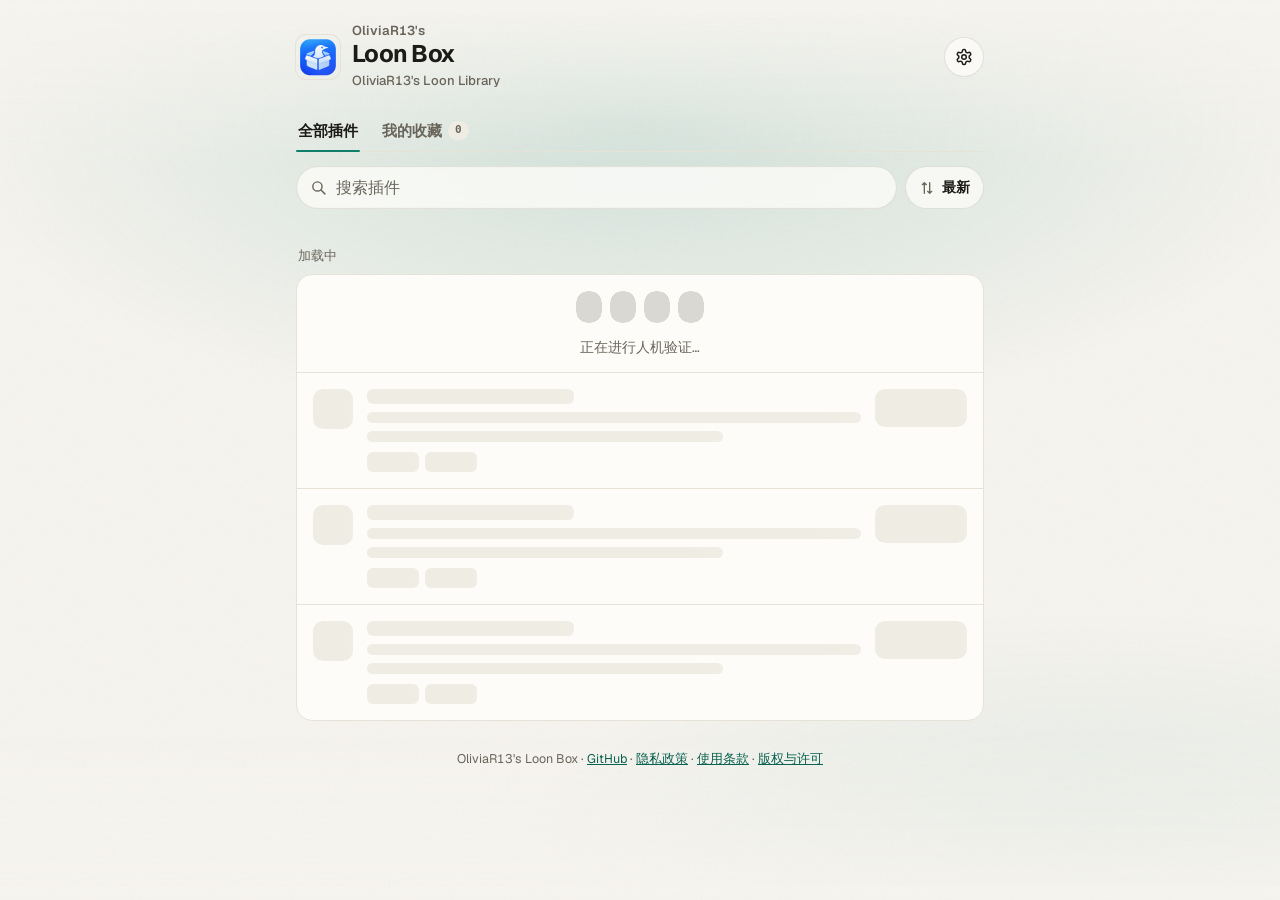
==== commit 66f49e62: "Shorten the add-passkey hint so it fits on one line" ====
--- a/box/index.html
+++ b/box/index.html
@@ -122,7 +122,7 @@
           </button>
         </div>
         <div class="row" id="passkeyRow">
-          <label class="row-text" for="passkeyName"><span>通行密钥</span><span class="sub" id="passkeySub">正在检查是否可用…</span><input class="passkey-input" id="passkeyName" autocomplete="username webauthn" placeholder="点此选择已保存的通行密钥" aria-label="通行密钥"></label>
+          <span class="row-text"><span>通行密钥</span><span class="sub" id="passkeySub">正在检查是否可用…</span></span>
           <button class="btn btn-login" id="passkeyBtn" type="button" disabled><svg class="b-ico" viewBox="0 0 24 24" width="16" height="16" fill="none" stroke="currentColor" stroke-width="2" stroke-linecap="round" stroke-linejoin="round" aria-hidden="true"><circle cx="8" cy="15" r="4"/><path d="M10.85 12.15L19 4M18 5l3 3M15 8l2 2"/></svg><span>通行密钥登录</span></button>
         </div>
         <div class="row" id="accountRow" hidden>
@@ -149,7 +149,7 @@
           </div>
           <div id="passkeyList"></div>
           <div class="row">
-            <span class="row-text"><span>添加通行密钥</span><span class="sub" id="passkeyAddSub">用这台设备的指纹、面容或锁屏密码登录这个账号</span></span>
+            <span class="row-text"><span>添加通行密钥</span><span class="sub" id="passkeyAddSub">用指纹、面容或锁屏密码登录这个账号</span></span>
             <button class="btn btn-ghost" id="passkeyAdd" type="button">添加</button>
           </div>
         </div>
--- a/box/styles/sheet-settings.css
+++ b/box/styles/sheet-settings.css
@@ -50,6 +50,7 @@
 .group{border:1px solid var(--line);border-radius:var(--r-lg);background:var(--card);overflow:hidden}
 .row{display:flex;align-items:center;justify-content:space-between;gap:12px;min-height:52px;padding:10px 14px;font-size:15px}
 .row + .row{border-top:1px solid var(--line)}
+#passkeyList{display:contents}
 /* 登录行 hidden 时，相邻选择器仍会命中后面的行，导致卡片顶部多一条线 */
 #googleRow + #accountRow{border-top:0}
 .row[hidden]{display:none}
@@ -77,9 +78,6 @@
 @keyframes row-burn{from{transform:scaleX(1)}to{transform:scaleX(0)}}
 .row-actions{display:flex;align-items:center;gap:8px;margin-left:auto}
 .muted{color:var(--muted);font-size:13.5px}
-.passkey-input{display:block;width:100%;margin-top:2px;border:0;padding:0;background:transparent;color:var(--muted);font:inherit;font-size:12px}
-.passkey-input:focus{outline:none;color:var(--text)}
-.passkey-input::placeholder{color:var(--muted)}
 .group-foot{margin:8px 6px 0;font-size:12.5px;line-height:1.5;color:var(--muted)}
 .group-foot.privacy{margin-top:18px;font-size:12px}
 .about-card{display:flex;align-items:center;gap:12px;padding:14px;border-bottom:1px solid var(--line)}
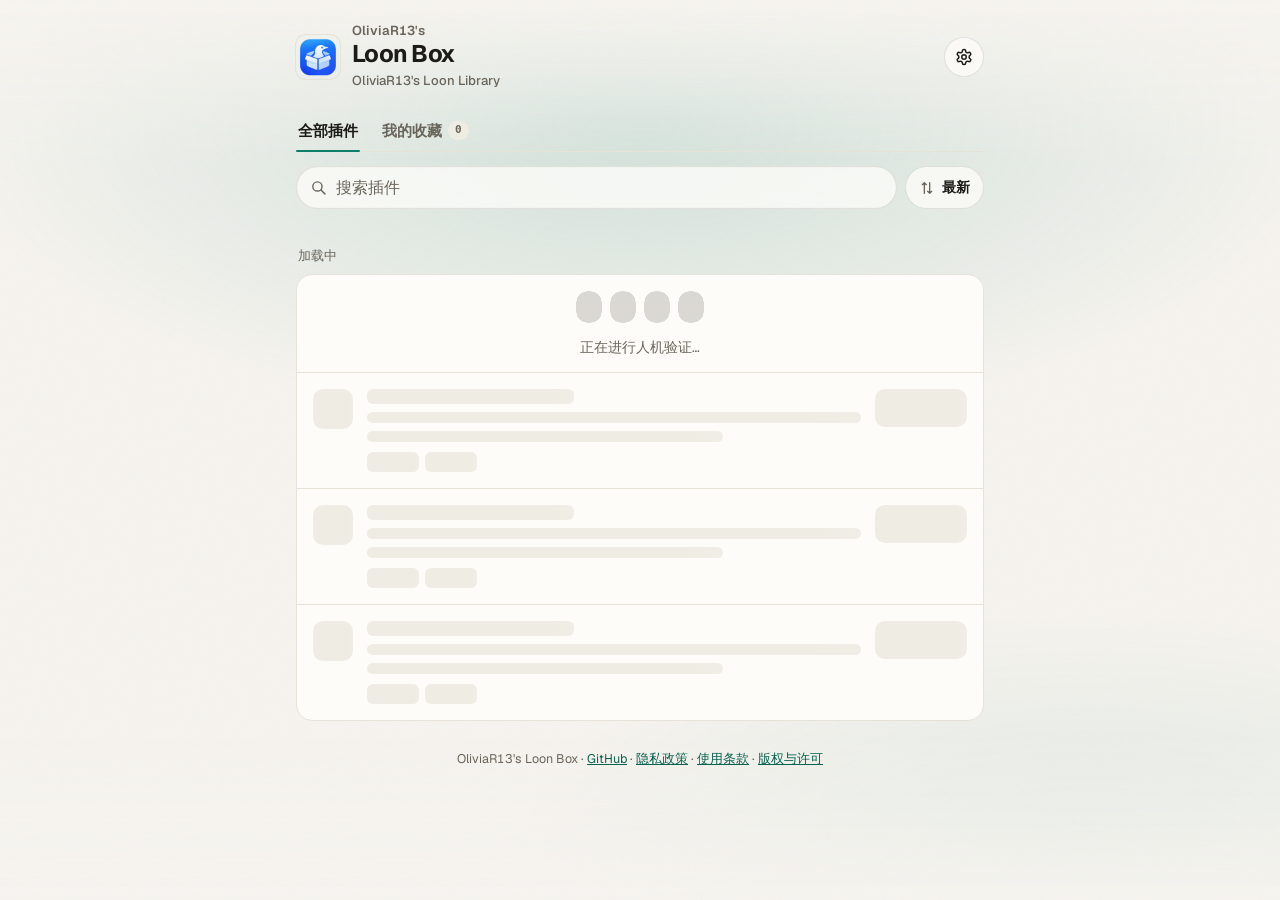
==== commit 3267e340: "Make privacy policy and terms more formal; remove implementation details" ====
--- a/box/index.html
+++ b/box/index.html
@@ -250,7 +250,7 @@
       </div>
       <h3 class="group-title privacy-title">隐私说明</h3>
       <p class="group-foot privacy">MyLoon 不接入网站统计分析，不追踪用户行为，也不主动收集浏览记录等个人信息。</p>
-      <p class="group-foot privacy">未登录时，收藏与设置仅保存在当前浏览器中。GitHub 登录只读取公开用户名和头像，Google 登录只读取姓名、头像和已验证的邮箱，用来显示登录状态；两者都不申请其他权限，也不保存访问令牌。通行密钥只在服务器保存公钥和签名计数器，不保存生物特征。同一个账号可以绑定多种登录方式，绑定关系保存在站点的云端存储中。</p>
+      <p class="group-foot privacy">未登录时，收藏与设置仅保存在当前浏览器中。GitHub 登录只读取公开用户名和头像，Google 登录只读取姓名、头像和已验证的邮箱，用来显示登录状态；两者都不申请其他权限，也不保存访问令牌。通行密钥只在服务器保存公钥信息，不保存生物特征。同一个账号可以绑定多种登录方式，绑定关系保存在站点的云端存储中。</p>
       <p class="group-foot privacy">登录后，收藏及已启用同步的偏好设置将与账号 ID 关联并保存至云端，用于跨设备同步。</p>
       <p class="group-foot privacy">人机验证由 Cloudflare Turnstile 提供。</p>
       <p class="group-foot privacy"><a href="./privacy.html">完整隐私政策</a> · <a href="./terms.html">使用条款</a></p>
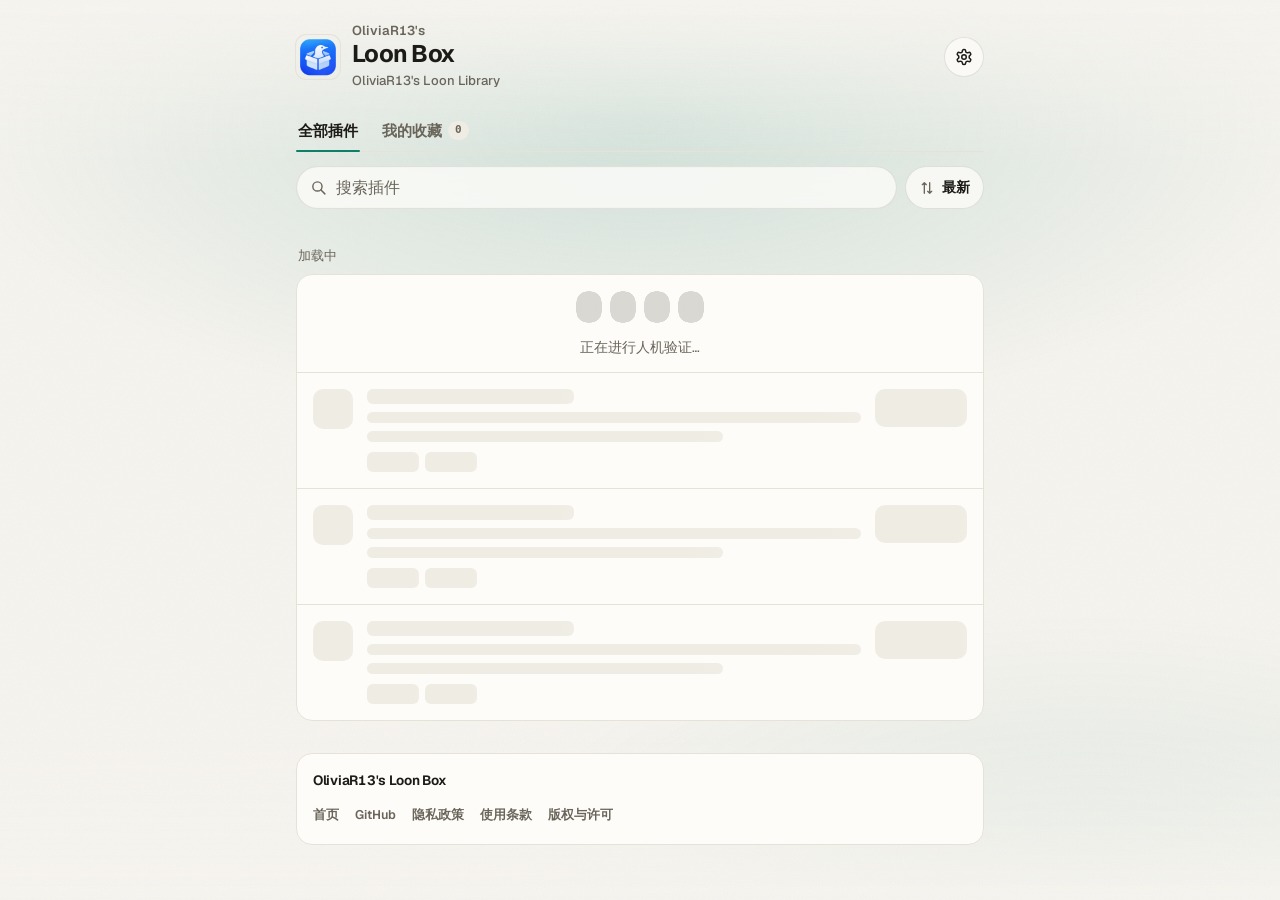
==== commit 106fc180: "Add a formal copyright page and restyle the site footer. The footer now uses the same card, type, an" ====
--- a/box/index.html
+++ b/box/index.html
@@ -90,7 +90,16 @@
         <a href="https://github.com/OliviaR13/MyLoon/tree/main/plugin">GitHub 的 plugin 目录</a>复制 raw 链接到 Loon。</p>
     </noscript>
 
-    <footer class="foot">OliviaR13's Loon Box · <a href="https://github.com/OliviaR13/MyLoon">GitHub</a> · <a href="./privacy.html">隐私政策</a> · <a href="./terms.html">使用条款</a> · <a href="https://github.com/OliviaR13/MyLoon/blob/main/LICENSE">版权与许可</a></footer>
+    <footer class="foot">
+      <p class="foot-brand">OliviaR13's Loon Box</p>
+      <nav class="foot-nav" aria-label="页脚">
+        <a href="./">首页</a>
+        <a href="https://github.com/OliviaR13/MyLoon">GitHub</a>
+        <a href="./privacy.html">隐私政策</a>
+        <a href="./terms.html">使用条款</a>
+        <a href="./license.html">版权与许可</a>
+      </nav>
+    </footer>
   </main>
 
   <dialog class="sheet" id="settings" aria-labelledby="settingsTitle">
@@ -244,7 +253,7 @@
         <a class="row row-btn" href="https://github.com/OliviaR13/MyLoon" target="_blank" rel="noreferrer">
           <span class="row-text"><span>GitHub</span><span class="sub">源码与更新记录</span></span><span class="row-end"><span class="muted">OliviaR13/MyLoon</span><i class="row-chev"></i></span>
         </a>
-        <a class="row row-btn" href="https://github.com/OliviaR13/MyLoon/blob/main/LICENSE" target="_blank" rel="noreferrer">
+        <a class="row row-btn" href="./license.html">
           <span class="row-text"><span>许可</span><span class="sub">版权所有 © 2026 soobsessed</span></span><span class="row-end"><span class="muted">保留所有权利</span><i class="row-chev"></i></span>
         </a>
       </div>
@@ -253,7 +262,7 @@
       <p class="group-foot privacy">未登录时，收藏与设置仅保存在当前浏览器中。GitHub 登录只读取公开用户名和头像，Google 登录只读取姓名、头像和已验证的邮箱，用来显示登录状态；两者都不申请其他权限，也不保存访问令牌。通行密钥只在服务器保存公钥信息，不保存生物特征。同一个账号可以绑定多种登录方式，绑定关系保存在站点的云端存储中。</p>
       <p class="group-foot privacy">登录后，收藏及已启用同步的偏好设置将与账号 ID 关联并保存至云端，用于跨设备同步。</p>
       <p class="group-foot privacy">人机验证由 Cloudflare Turnstile 提供。</p>
-      <p class="group-foot privacy"><a href="./privacy.html">完整隐私政策</a> · <a href="./terms.html">使用条款</a></p>
+      <p class="group-foot privacy"><a href="./privacy.html">完整隐私政策</a> · <a href="./terms.html">使用条款</a> · <a href="./license.html">版权与许可</a></p>
       </div>
     </div>
   </dialog>
--- a/box/styles/base.css
+++ b/box/styles/base.css
@@ -132,4 +132,9 @@
 .notice{padding:28px 18px;text-align:center;color:var(--muted)}
 .notice h2{color:var(--text);font-size:16px;margin-bottom:4px}
 .notice .btn{margin-top:12px}
-.foot{text-align:center;color:var(--muted);font-size:12.5px;margin-top:28px}
+.foot{margin-top:32px;padding:16px 16px 14px;border:1px solid var(--line);border-radius:var(--r-lg);background:var(--card);text-align:start}
+.foot-brand{margin:0 0 10px;color:var(--text);font-size:13.5px;font-weight:650;letter-spacing:-.02em}
+.foot-nav{display:flex;flex-wrap:wrap;gap:8px 16px}
+.foot-nav a{padding:6px 0;color:var(--muted);font-size:12.5px;font-weight:600;line-height:1.4;text-decoration:none}
+@media (hover:hover){.foot-nav a:hover{color:var(--accent-text)}}
+.foot-nav a:focus-visible{outline:2px solid var(--accent);outline-offset:3px;border-radius:4px}
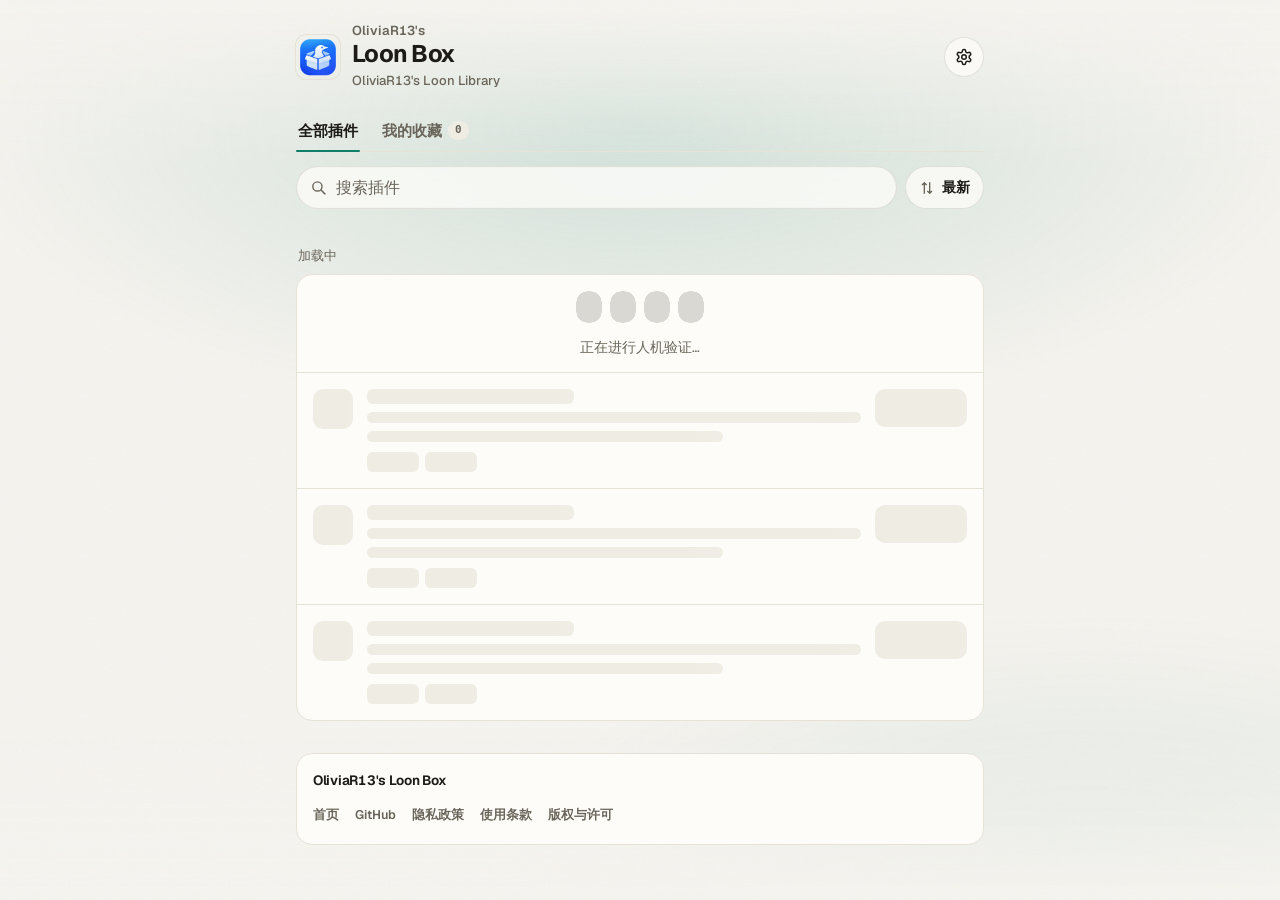
==== commit 8caf9c3c: "feat: mount topography background on homepage" ====
--- a/box/index.html
+++ b/box/index.html
@@ -21,6 +21,7 @@
     var sp="on";try{if(localStorage.getItem("myloon_box_splash")==="off")sp="off"}catch(e){}d.setAttribute("data-splash",sp)})(document.documentElement)</script>
   <link rel="preload" href="/fonts/Geist-Variable.woff2" as="font" type="font/woff2" crossorigin>
   <link rel="stylesheet" href="./styles/base.css">
+  <link rel="stylesheet" href="./styles/topography.css">
   <link rel="stylesheet" href="./styles/toolbar.css">
   <link rel="stylesheet" href="./styles/cards.css">
   <link rel="stylesheet" href="./styles/toast-pull.css">
@@ -43,6 +44,7 @@
   </div>
   <a class="skip" href="#results">跳到插件列表</a>
   <main class="shell">
+    <div id="topography" aria-hidden="true"></div>
     <header class="head">
       <img class="logo" src="./icon.png" alt="" width="44" height="44">
       <div class="head-text">
@@ -239,6 +241,14 @@
         </div>
       </div>
 
+      <h3 class="group-title">危险区域</h3>
+      <div class="group" id="dangerZone" hidden>
+        <button class="row row-btn row-danger" id="deleteAccountBtn" type="button">
+          <span class="row-text"><span>注销账号</span><span class="sub">14 天冷静期内可以取消，到期后永久删除</span></span><i class="row-chev"></i>
+        </button>
+      </div>
+      <p class="group-foot" id="dangerFoot" hidden>到期后，账号、通行密钥、云端收藏和插件设置都会删除，且无法恢复。本机浏览器里的收藏和设置不受影响。详见 <a href="./privacy.html#delete">隐私政策</a>。</p>
+
       <h3 class="group-title">关于</h3>
       <div class="group">
         <div class="about-card">
@@ -320,6 +330,46 @@
     </div>
   </dialog>
 
+  <dialog class="conflict-dialog del-dialog" id="deleteDialog" aria-labelledby="deleteTitle" aria-describedby="deleteLead">
+    <form class="conflict-card del-card" id="deleteForm" novalidate>
+      <div class="del-view" id="deleteAsk">
+        <span class="del-badge" aria-hidden="true"><svg viewBox="0 0 24 24"><path d="M12 8v5M12 16.5v.01"/><path d="M10.3 3.9 2.6 17.2A2 2 0 0 0 4.3 20.2h15.4a2 2 0 0 0 1.7-3L13.7 3.9a2 2 0 0 0-3.4 0Z"/></svg></span>
+        <h2 id="deleteTitle">注销账号</h2>
+        <p class="del-lead" id="deleteLead">提交后会立即退出登录，账号进入 14 天冷静期。</p>
+        <ol class="del-steps">
+          <li style="--i:0"><span><b>现在</b>提交申请并退出登录</span></li>
+          <li style="--i:1"><span><b>14 天内</b>重新登录，可以取消注销</span></li>
+          <li style="--i:2"><span><b>第 14 天</b>账号和云端数据永久删除，无法恢复</span></li>
+        </ol>
+        <p class="del-scope"><strong>会删除：</strong>账号、登录方式、通行密钥、云端收藏和设置。<br><strong>不受影响：</strong>本机浏览器里的收藏和设置，以及你的 GitHub / Google 账号本身。</p>
+        <p class="del-note" id="deleteNote" hidden>已重新验证身份，勾选确认后即可提交。</p>
+        <label class="del-ack">
+          <input type="checkbox" id="deleteAck">
+          <span class="del-box" aria-hidden="true"></span>
+          <span>我已了解，到期后无法恢复</span>
+        </label>
+        <p id="deleteError" class="delete-error" role="alert" hidden></p>
+        <div id="deleteReauth" hidden>
+          <p>为确认是你本人，请先重新验证身份，验证后会回到这里。</p>
+          <div class="del-reauth-btns">
+            <a class="btn btn-ghost" id="deleteReauthGithub" href="/api/auth/login?intent=reauth">用 GitHub 重新验证</a>
+            <a class="btn btn-ghost" id="deleteReauthGoogle" href="/api/auth/google?intent=reauth">用 Google 重新验证</a>
+          </div>
+        </div>
+        <div class="conflict-actions">
+          <button class="btn btn-ghost" id="deleteDismiss" type="button">取消</button>
+          <button class="btn btn-danger" id="deleteConfirm" type="submit" disabled><i class="del-spin" aria-hidden="true"></i><span id="deleteConfirmLbl">确认注销</span></button>
+        </div>
+      </div>
+      <div class="del-view del-done" id="deleteDone" hidden>
+        <svg class="del-check" viewBox="0 0 56 56" aria-hidden="true"><circle cx="28" cy="28" r="24"/><path d="M17 29l8 8 14-16"/></svg>
+        <h2>申请已提交</h2>
+        <p id="deleteDoneText" role="status"></p>
+        <div class="conflict-actions"><button class="btn btn-ghost" id="deleteDoneBtn" type="button">完成</button></div>
+      </div>
+    </form>
+  </dialog>
+
   <dialog class="conflict-dialog" id="conflictDialog" aria-labelledby="conflictTitle">
     <div class="conflict-card">
       <h2 id="conflictTitle">这个登录方式属于另一个账号</h2>
--- a/box/styles/topography.css
+++ b/box/styles/topography.css
@@ -0,0 +1,10 @@
+/* Topography — 原生 Canvas 2D 移植，适配 MyLoon 的主题变量 */
+.topography-bg{position:absolute;z-index:0;inset:0 0 auto;height:440px;overflow:hidden;pointer-events:auto;opacity:.9;
+  -webkit-mask-image:linear-gradient(to bottom,#000 0%,#000 48%,transparent 100%);mask-image:linear-gradient(to bottom,#000 0%,#000 48%,transparent 100%)}
+.topography-bg canvas{display:block;width:100%;height:100%;touch-action:pan-y}
+.topography-bg::after{content:"";position:absolute;inset:0;pointer-events:none;background:linear-gradient(to bottom,var(--bg) 0%,transparent 24%,transparent 65%,var(--bg) 100%)}
+.shell{isolation:isolate}
+.head,.dock,.meta,.list,.foot{position:relative;z-index:2}
+@media(prefers-reduced-motion:reduce){.topography-bg{display:none}}
+html[data-reduce-motion] .topography-bg{display:none}
+@media(max-width:600px){.topography-bg{height:370px;opacity:.76}}
--- a/box/styles/sheet-settings.css
+++ b/box/styles/sheet-settings.css
@@ -66,9 +66,74 @@
 .conflict-card{width:min(420px,calc(100vw - 32px));background:var(--card);color:var(--text);border:1px solid var(--line);border-radius:var(--r-lg);padding:20px 18px 16px}
 .conflict-card h2{margin:0 0 8px;font-size:17px;letter-spacing:-.02em}
 .conflict-card p{margin:0 0 16px;color:var(--muted);font-size:14.5px;line-height:1.65}
+.conflict-card ul{margin:0 0 16px;padding-left:1.15em;color:var(--muted);font-size:14.5px;line-height:1.6}
+.conflict-card li{margin:6px 0}
 .conflict-actions{display:flex;justify-content:flex-end;gap:8px}
 .btn-danger{background:#e5484d;border-color:#e5484d;color:#fff}
 .btn-danger:disabled{opacity:.55}
+.group-foot a{color:inherit;text-decoration:underline;text-underline-offset:2px}
+/* 注销账号弹窗：进出场动画、时间线、勾选确认、重新验证、提交成功 */
+.del-card{max-height:calc(100dvh - 32px);overflow-y:auto;overscroll-behavior:contain;box-shadow:0 18px 50px rgb(var(--shadow) / .18)}
+.del-dialog::backdrop{-webkit-backdrop-filter:blur(6px);backdrop-filter:blur(6px)}
+.del-dialog[open]::backdrop{animation:del-fade .28s var(--ease) both}
+.del-dialog[open] .del-card{animation:del-rise .46s var(--spring) both}
+.del-dialog[data-closing]::backdrop{animation:del-fade .2s var(--ease) reverse both}
+.del-dialog[data-closing] .del-card{animation:del-sink .2s var(--ease) both}
+@keyframes del-fade{from{opacity:0}to{opacity:1}}
+@keyframes del-rise{from{opacity:0;transform:translateY(18px) scale(.96)}to{opacity:1;transform:none}}
+@keyframes del-sink{to{opacity:0;transform:translateY(10px) scale(.98)}}
+@keyframes del-pop{from{opacity:0;transform:translateY(6px)}to{opacity:1;transform:none}}
+.del-view[hidden]{display:none}
+.del-badge{display:grid;place-items:center;width:40px;height:40px;margin:0 0 12px;border-radius:50%;
+  background:color-mix(in srgb,#e5484d 13%,transparent);color:#e5484d}
+.del-badge svg{width:22px;height:22px;fill:none;stroke:currentColor;stroke-width:2;stroke-linecap:round;stroke-linejoin:round}
+.del-dialog[open] .del-badge{animation:del-badge .6s var(--spring) .08s both}
+@keyframes del-badge{from{opacity:0;transform:scale(.5) rotate(-12deg)}to{opacity:1;transform:none}}
+.conflict-card .del-lead{margin:0 0 14px}
+.conflict-card .del-steps{list-style:none;margin:0 0 14px;padding:0}
+.conflict-card .del-steps li{position:relative;margin:0;padding:0 0 12px 22px;font-size:13.5px;line-height:1.55;color:var(--muted)}
+.del-steps li:last-child{padding-bottom:0}
+.del-steps li::before{content:"";position:absolute;left:0;top:.5em;width:10px;height:10px;border-radius:50%;background:var(--accent);box-shadow:0 0 0 3px var(--card)}
+.del-steps li::after{content:"";position:absolute;left:4px;top:calc(.5em + 10px);bottom:-.5em;width:2px;background:var(--line)}
+.del-steps li:last-child::after{display:none}
+.del-steps li:last-child::before{background:#e5484d}
+.del-steps b{display:block;margin-bottom:1px;color:var(--text);font-weight:600}
+.del-dialog[open] .del-steps li{animation:del-pop .4s var(--ease) both;animation-delay:calc(.14s + var(--i) * .07s)}
+.conflict-card .del-scope{margin:0 0 14px;padding:10px 12px;border-radius:var(--r-md);background:var(--chip);font-size:13px;line-height:1.65}
+.del-scope strong{color:var(--text);font-weight:600}
+.conflict-card .del-note{margin:0 0 12px;font-size:13.5px;color:var(--accent-text)}
+.del-note[hidden]{display:none}
+.del-ack{position:relative;display:flex;align-items:flex-start;gap:10px;margin:0 0 14px;cursor:pointer;font-size:14.5px;line-height:1.5;-webkit-tap-highlight-color:transparent}
+.del-ack input{position:absolute;opacity:0;width:20px;height:20px;margin:0;cursor:pointer}
+.del-box{flex:none;display:grid;place-items:center;width:20px;height:20px;margin-top:1px;border:1.5px solid var(--muted);border-radius:6px;
+  transition:background-color .2s,border-color .2s,transform .3s var(--spring)}
+.del-box::after{content:"";width:10px;height:5px;margin-top:-2px;border:solid #fff;border-width:0 0 2px 2px;
+  transform:rotate(-45deg) scale(0);transition:transform .28s var(--spring)}
+.del-ack:active .del-box{transform:scale(.9)}
+.del-ack input:checked + .del-box{background:#e5484d;border-color:#e5484d}
+.del-ack input:checked + .del-box::after{transform:rotate(-45deg) scale(1)}
+.del-ack input:focus-visible + .del-box{outline:2px solid var(--accent);outline-offset:2px}
+.delete-error{margin:0 0 12px;color:#c0392b;font-size:14px;line-height:1.55;animation:del-pop .3s var(--ease)}
+.delete-error[hidden]{display:none}
+@media (prefers-color-scheme:dark){:root:not([data-theme="light"]) .delete-error{color:#ff8a7a}}
+:root[data-theme="dark"] .delete-error{color:#ff8a7a}
+#deleteReauth{margin:0 0 14px;padding:12px;border:1px solid color-mix(in srgb,#e5484d 32%,var(--line));border-radius:var(--r-md);animation:del-pop .3s var(--ease)}
+#deleteReauth[hidden]{display:none}
+.conflict-card #deleteReauth p{margin:0 0 10px;font-size:13.5px;color:var(--text)}
+.del-reauth-btns{display:flex;flex-wrap:wrap;gap:8px}
+.del-reauth-btns .btn{display:inline-flex;align-items:center;text-decoration:none}
+.del-reauth-btns .btn[hidden]{display:none}
+#deleteConfirm{display:inline-flex;align-items:center;justify-content:center;gap:8px;min-width:104px}
+#deleteConfirm[data-busy]:disabled{opacity:.9}
+.del-spin{display:none;width:14px;height:14px;border:2px solid rgb(255 255 255 / .4);border-top-color:#fff;border-radius:50%;animation:del-spin .7s linear infinite}
+#deleteConfirm[data-busy] .del-spin{display:inline-block}
+@keyframes del-spin{to{transform:rotate(360deg)}}
+.del-done{text-align:center}
+.del-check{display:block;width:56px;height:56px;margin:4px auto 14px;fill:none;stroke:var(--accent);stroke-linecap:round;stroke-linejoin:round}
+.del-check circle{stroke-width:2.5;stroke-dasharray:151;stroke-dashoffset:151;animation:del-draw .6s var(--ease) .05s forwards}
+.del-check path{stroke-width:3;stroke-dasharray:36;stroke-dashoffset:36;animation:del-draw .4s var(--ease) .5s forwards}
+@keyframes del-draw{to{stroke-dashoffset:0}}
+.del-done .conflict-actions{justify-content:center}
 .row-danger{color:#c0392b}
 .row-danger .sub{color:var(--muted)}
 @media (prefers-color-scheme:dark){:root:not([data-theme="light"]) .row-danger{color:#ff8a7a}}
